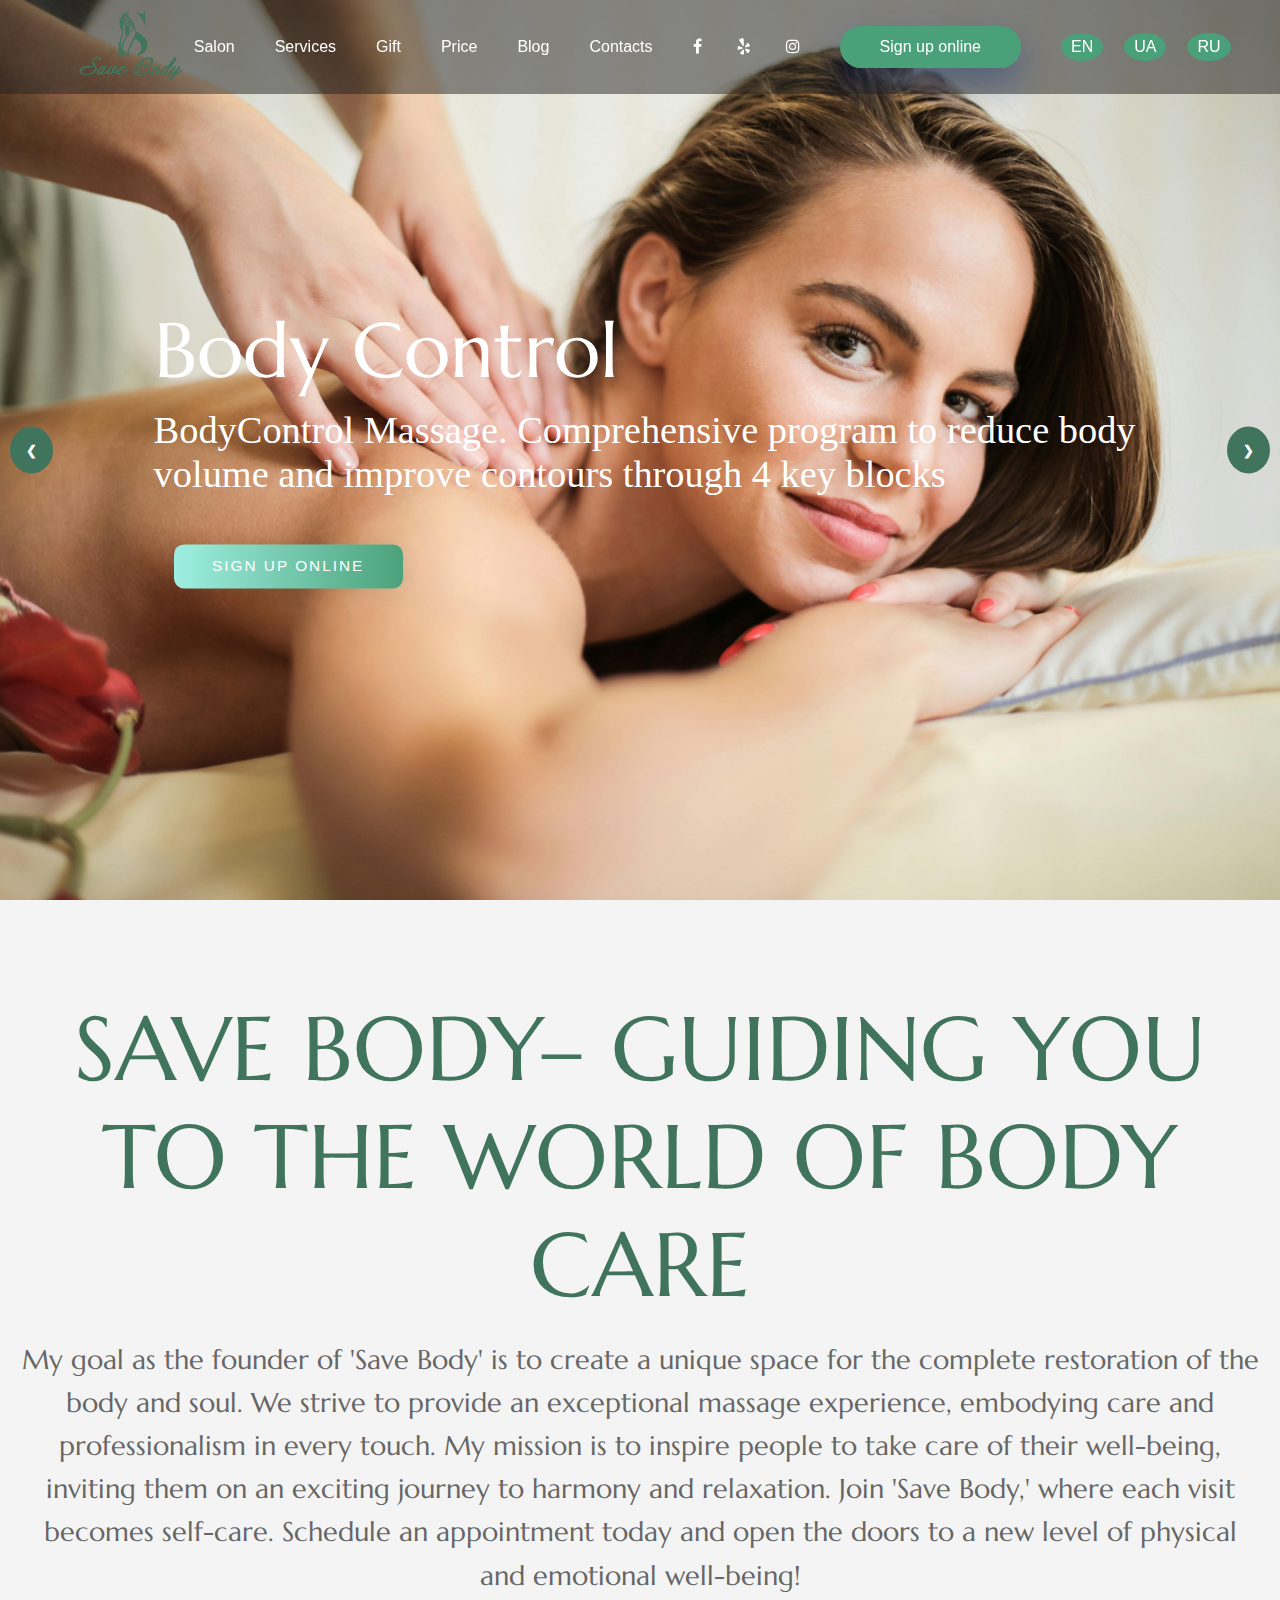
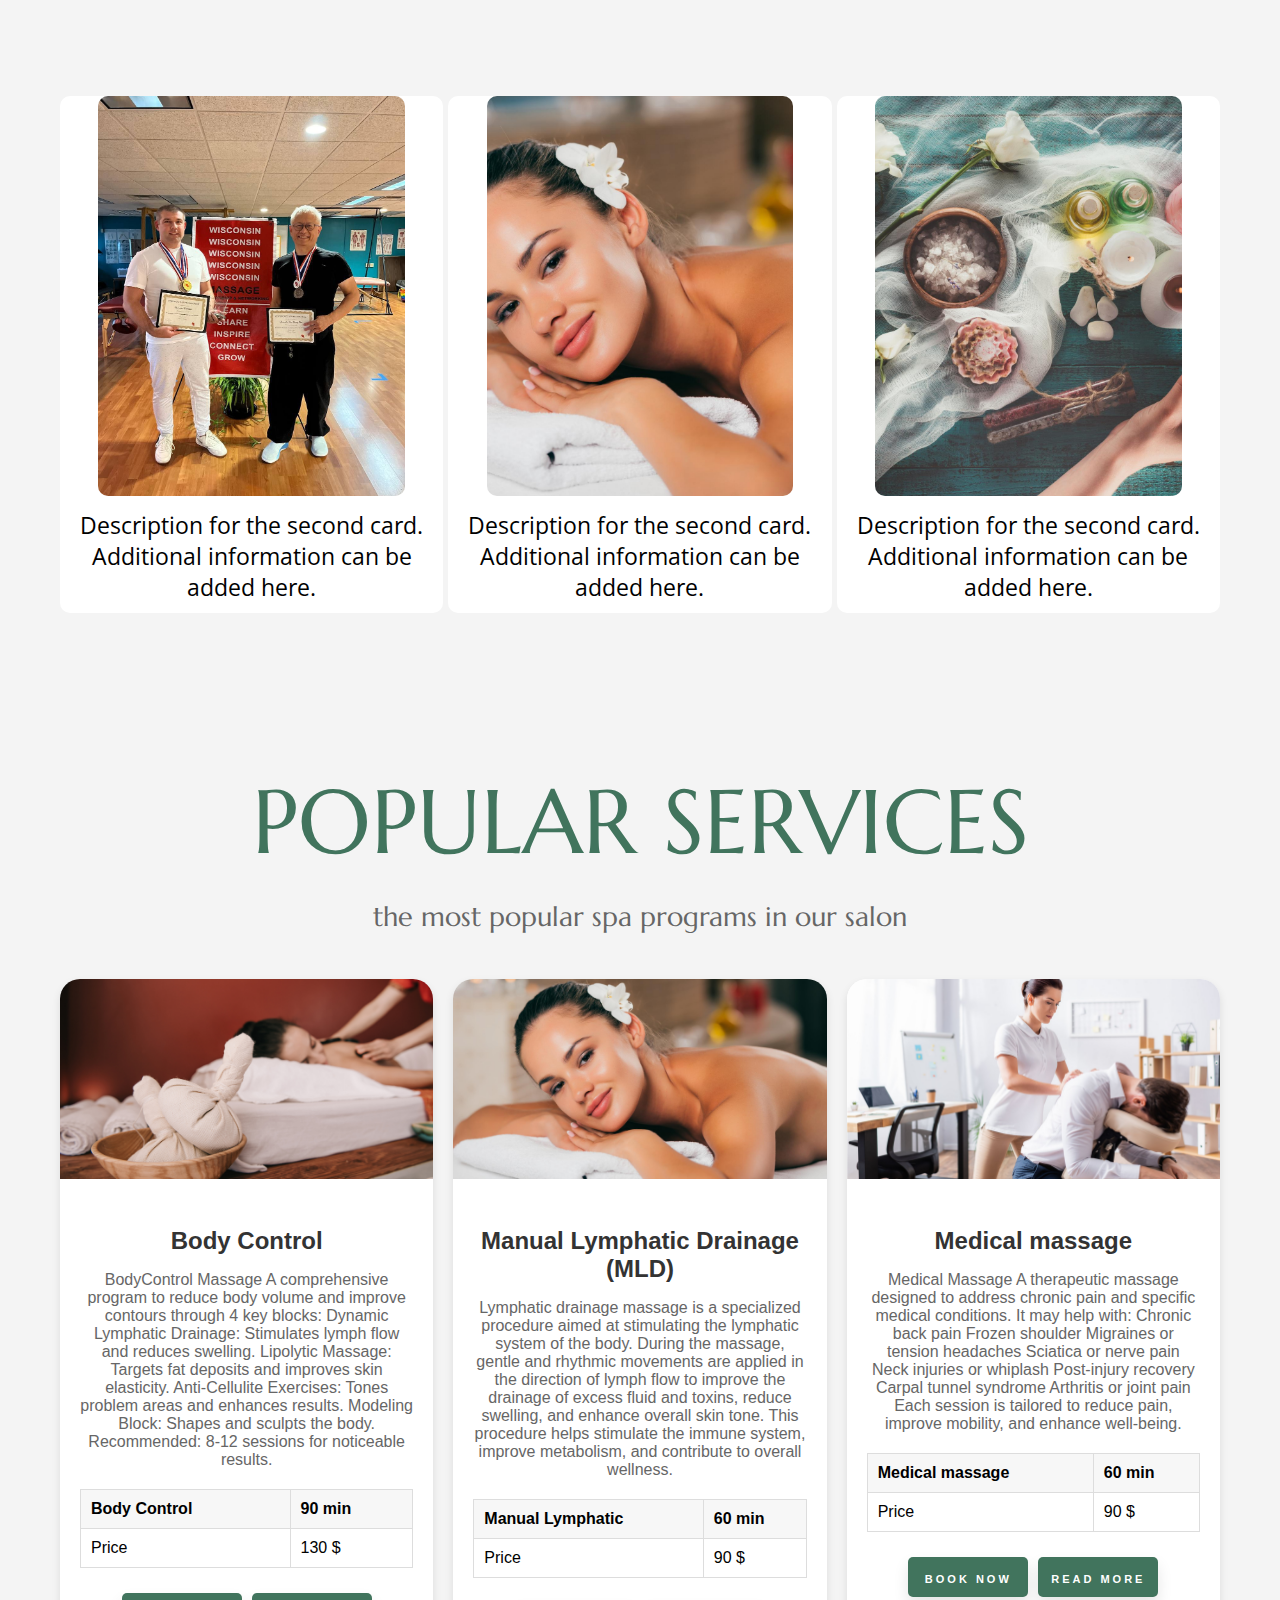
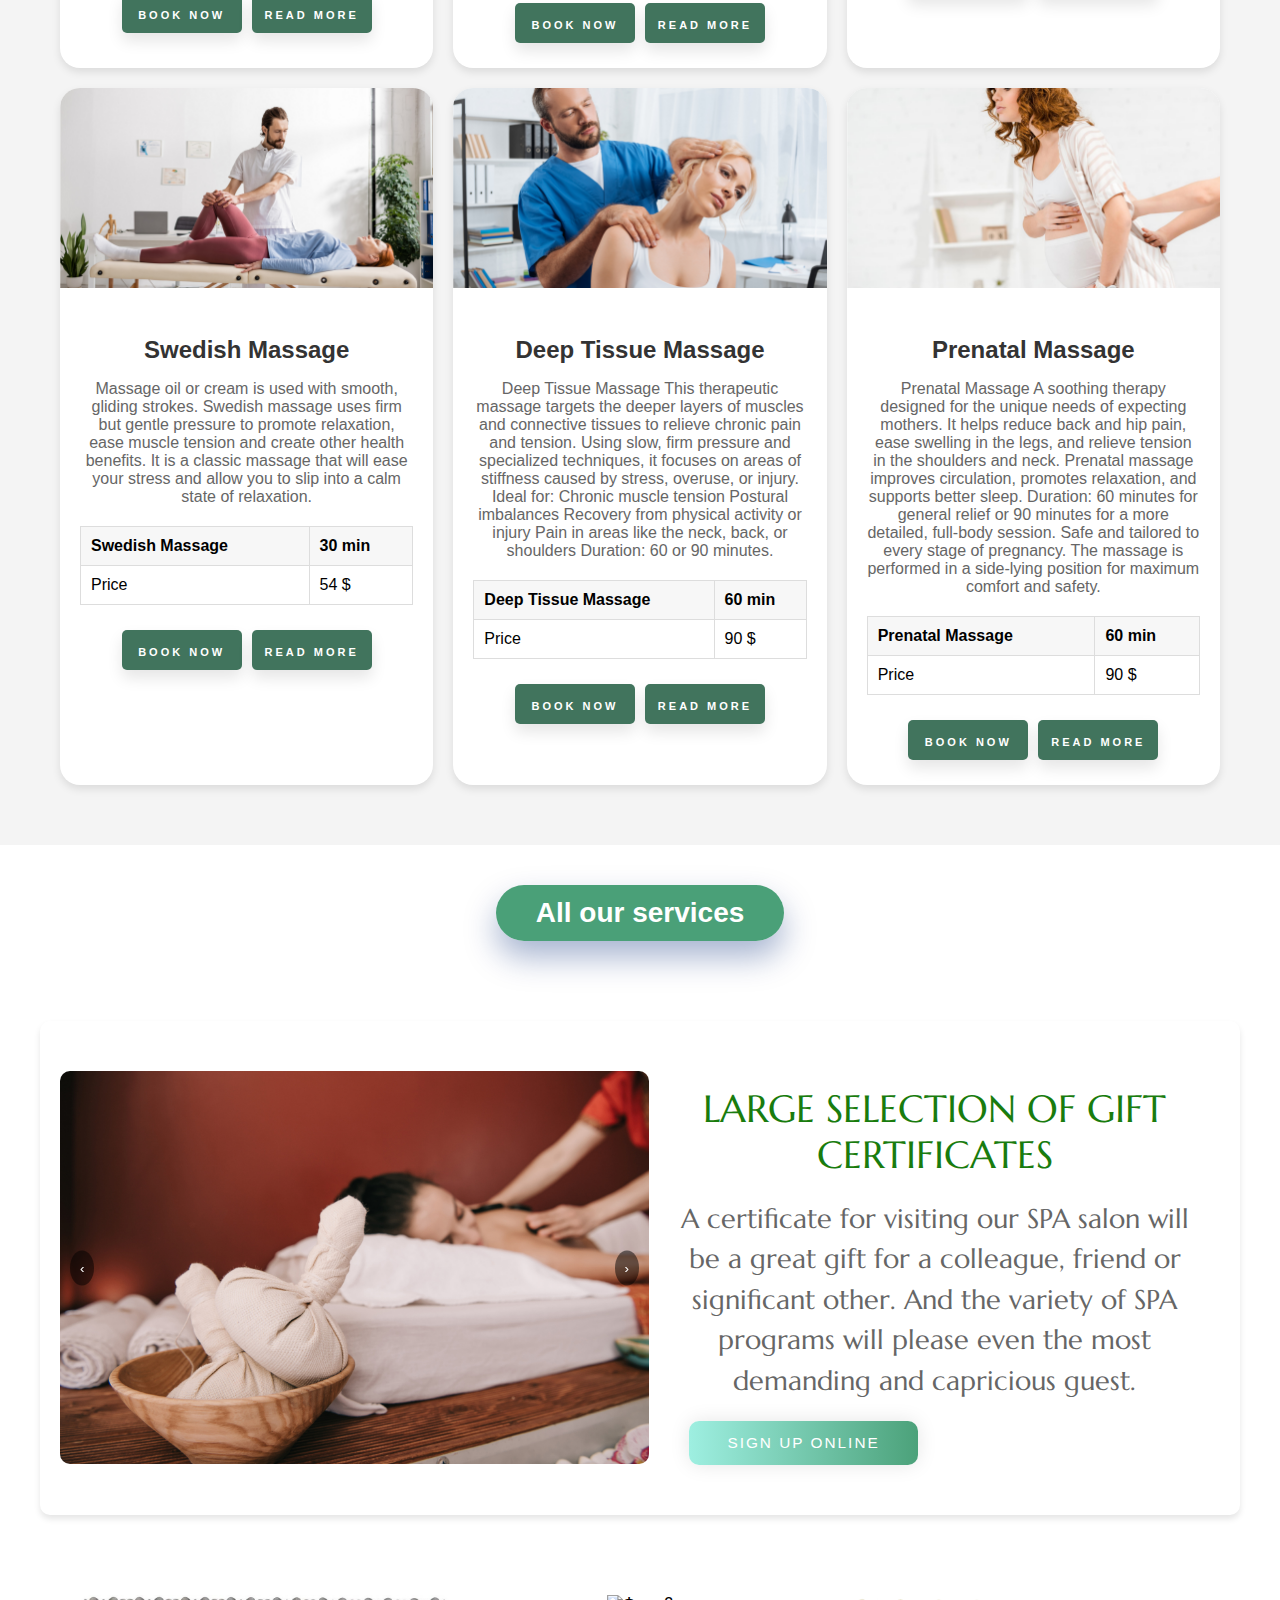
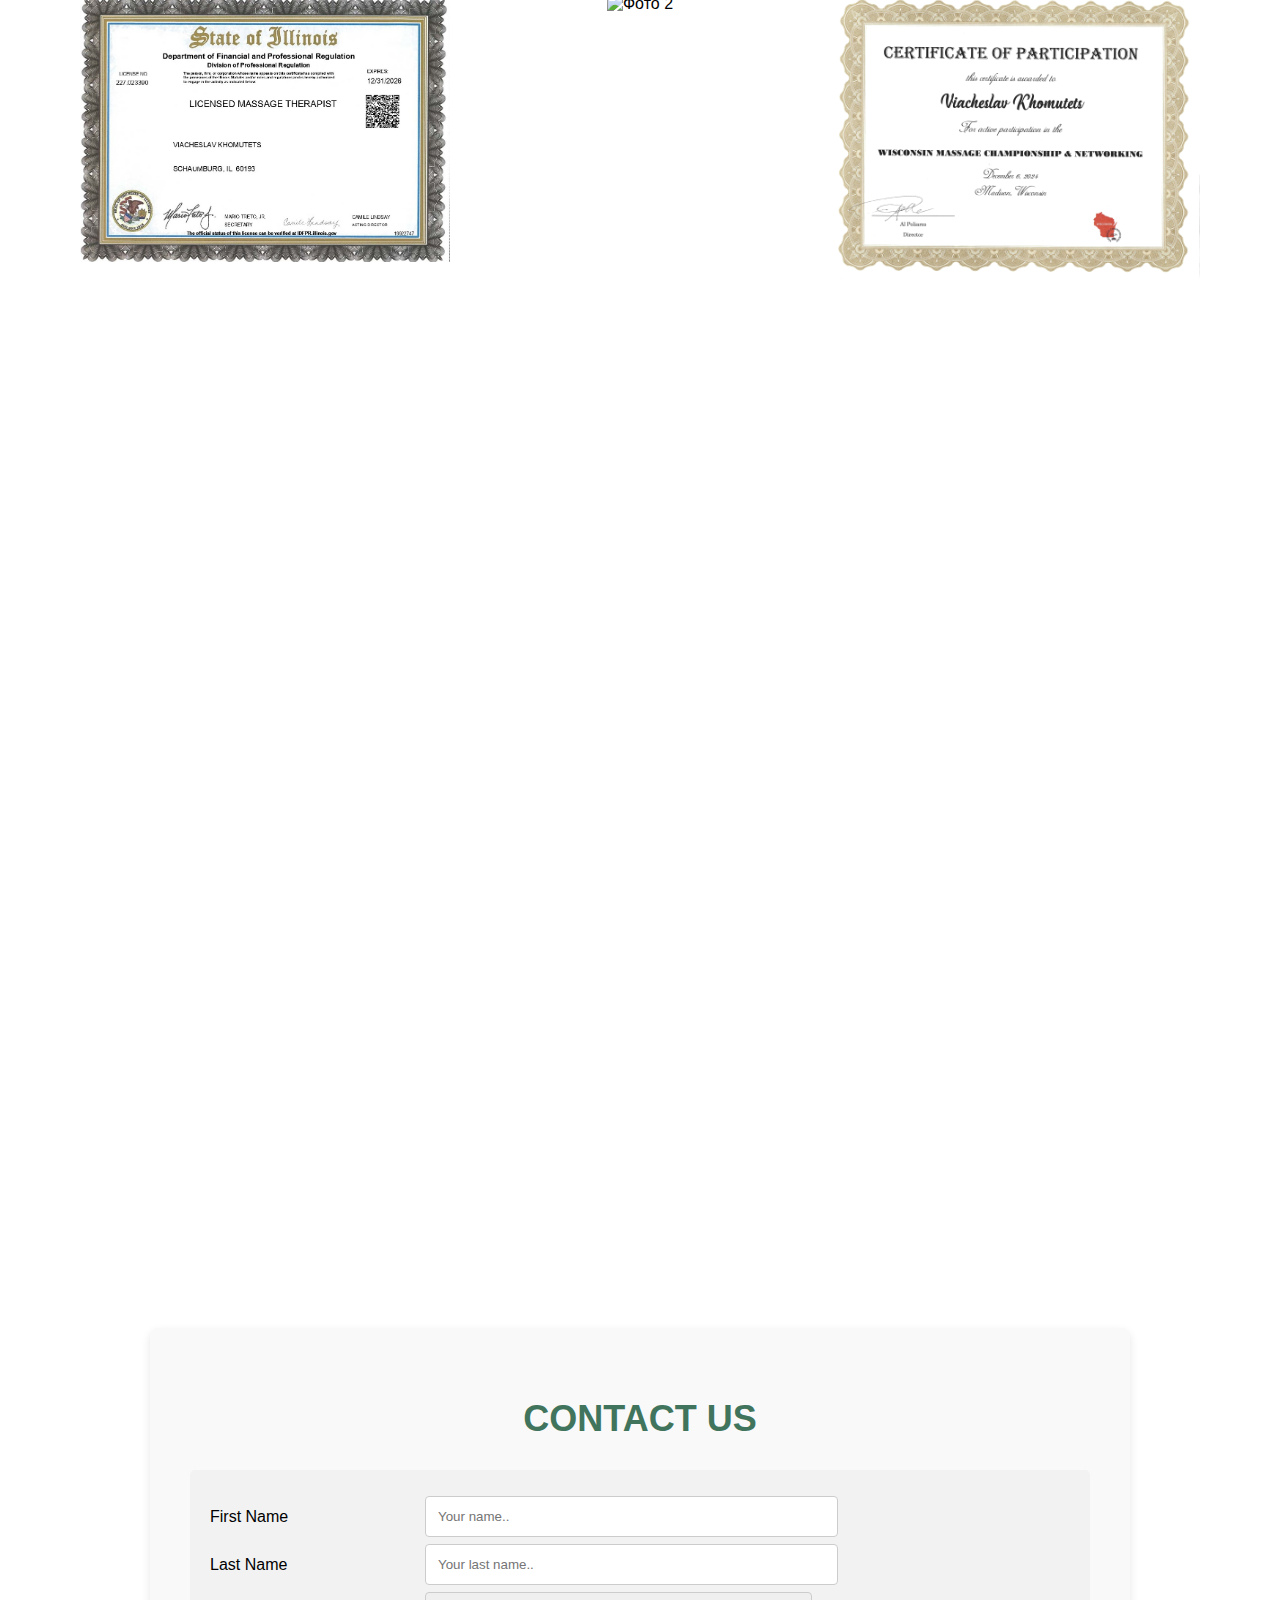
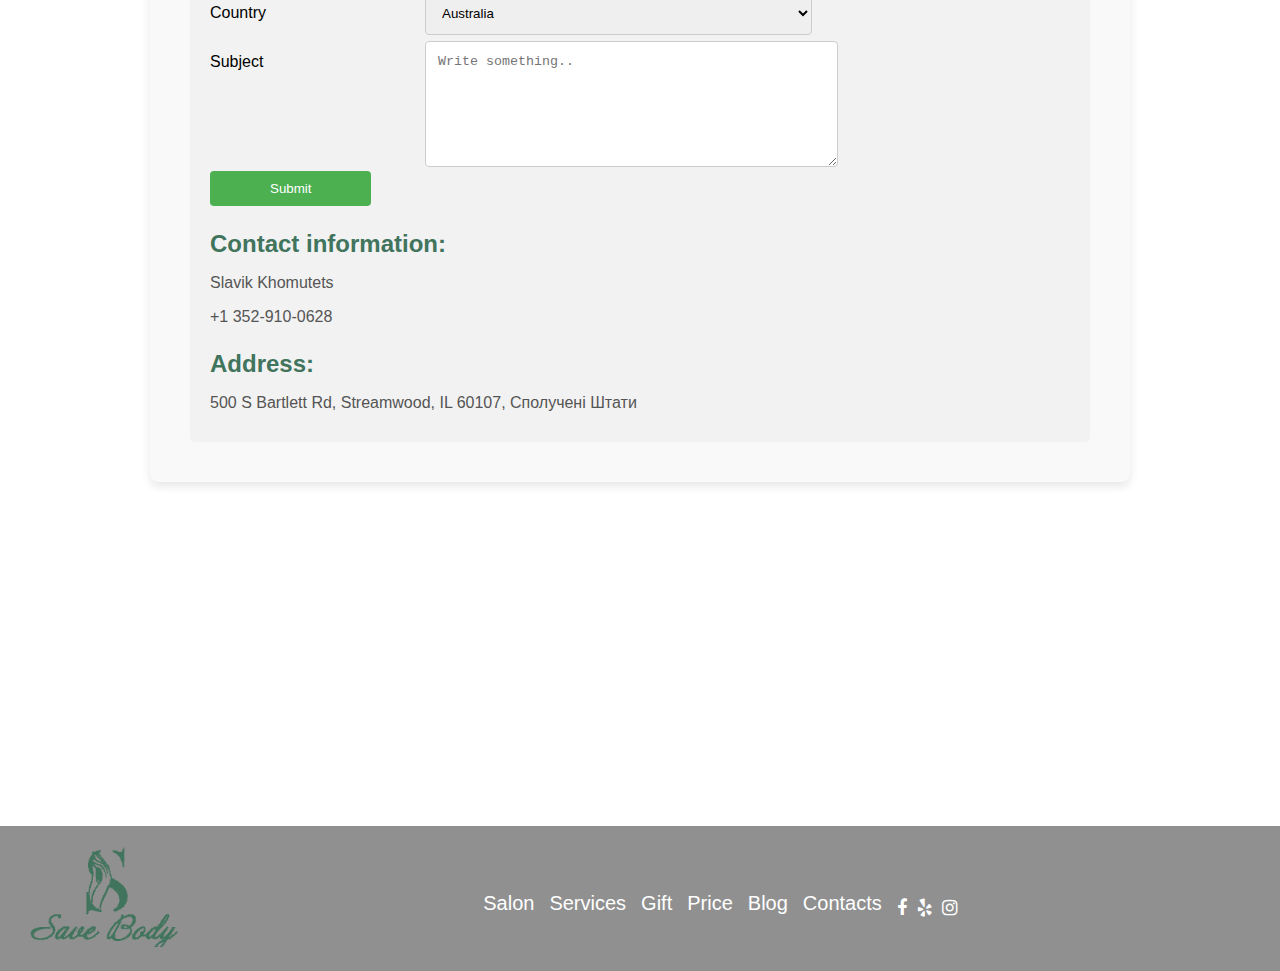
==== index.html @ 9d0b8589 "11" ====
<!DOCTYPE html>
<html lang="en">

<head>
  <meta charset="UTF-8">
  <meta name="viewport" content="width=device-width, initial-scale=1.0">
  <meta name="description" content="Save Body - Massage and Spa Services. Discover professional wellness treatments for your relaxation and health.">

  <link rel="shortcut icon" href="./images/logo_transparent.png" type="image/png">
  <link rel="preconnect" href="https://fonts.googleapis.com">
  <link rel="preconnect" href="https://fonts.gstatic.com" crossorigin>
  <link
    href="https://fonts.googleapis.com/css2?family=Alex+Brush&family=Abril+Fatface&family=Bebas+Neue&family=Dancing+Script:wght@400..700&family=Inter:ital,opsz,wght@0,14..32,100..900;1,14..32,100..900&family=Merriweather:ital,wght@0,300;0,400;0,700;0,900;1,300;1,400;1,700;1,900&family=Marcellus&family=Podkova:wght@400..800&family=Titillium+Web:ital,wght@0,200;0,300;0,400;0,600;0,700;0,900;1,200;1,300;1,400;1,600;1,700&family=Work+Sans:ital,wght@0,100..900;1,100..900&family=Zeyada&family=Open+Sans:ital,wght@0,300..800;1,300..800&display=swap"
    rel="stylesheet">
  <link rel="stylesheet" href="https://cdnjs.cloudflare.com/ajax/libs/font-awesome/4.7.0/css/font-awesome.min.css">
  <link rel="stylesheet" href="assets/style.css">
  <title>Save Body</title>
</head>

<body>
  <header class="header">
    <div class="logo"><img src="./images/logo_transparent_green.png" alt="Save body"></div>
    <button class="burger-menu" aria-label="Открыть меню">
      <span></span>
      <span></span>
      <span></span>
    </button>
    <nav class="navbar">
      <a href="./about/index.html" data-i18n="header.nav.salon">Salon</a>
      <a href="./servicer/index.html">Services</a>
      <a href="#certificates">Gift</a>
      <a href="#price">Price</a>
      <a href="#blog">Blog</a>
      <a href="#contact">Contacts</a>

      <div class="social-links">
        <a href="https://www.facebook.com/Vkhomutets" class="facebook"><i class="fa fa-facebook"></i></a>
        <a href="https://www.yelp.com/biz/massage-and-spa-save-body-streamwood-3?osq=Massage+%26+spa+save+body"
          class="yelp"> <i class="fa fa-yelp" aria-hidden="true"></i> </a>
        <a href="https://www.instagram.com/save_body_chicago/"><i class="fa fa-instagram"></i></a>
      </div>
      <a href="https://www.massagebook.com/business/24086155/select-product/services/?src=massagebook&ncf_source=friendly_url"
        class="btn-header">Sign up online</a>
      <div class="language-selector">
        <a href="./index.html" class="language-btn">EN</a>
        <a href="./lang/index-ua.html" class="language-btn">UA</a>
        <a href="./lang/index-ru.html" class="language-btn">RU</a>
      </div>

    </nav>
  </header>

  <!-- Slideshow container -->
  <div class="slideshow-container">

    <!-- Full-width images with number and caption text -->
    <div class="mySlides fade">

      <img src="./images/slide1.jpg" style="width:100%">
      <div class="text">
        <h2>Body Control</h2>
        <p>BodyControl Massage. Comprehensive program to reduce body volume and improve contours through 4 key blocks
        </p>
        <a href="https://www.massagebook.com/business/24086155/select-product/services/?src=massagebook&ncf_source=friendly_url"
          class="slider-button">Sign up online</a>
      </div>
    </div>

    <div class="mySlides fade">

      <img src="./images/slide2.jpeg" style="width:100%">
      <div class="text">
        <h2>Medical massage</h2>
        <p>A therapeutic massage designed to address chronic pain and specific medical conditions.</p>
        <a href="https://www.massagebook.com/business/24086155/select-product/services/?src=massagebook&ncf_source=friendly_url"
          class="slider-button">Sign up online</a>
      </div>
    </div>

    <div class="mySlides fade">

      <img src="./images/slide3.jpeg" style="width:100%">
      <div class="text">
        <h2>Manual Lymphatic Drainage (MLD)</h2>
        <p>Lymphatic drainage massage is a specialized procedure aimed at stimulating the lymphatic system of the body.
        </p>
        <a href="https://www.massagebook.com/business/24086155/select-product/services/?src=massagebook&ncf_source=friendly_url"
          class="slider-button">Sign up online</a>
      </div>
    </div>

    <!-- Next and previous buttons -->
    <a class="prev" onclick="plusSlides(-1)">&#10094;</a>
    <a class="next" onclick="plusSlides(1)">&#10095;</a>
  </div>

  <section class="about-us">
    <h2 class="about-title">Save Body– Guiding you to the world of body care</h2>

    <p class="about-description">My goal as the founder of 'Save Body' is to create a unique space for the complete
      restoration of the body and soul. We strive to provide an exceptional massage experience, embodying care and
      professionalism in every touch. My mission is to inspire people to take care of their well-being, inviting them on
      an exciting journey to harmony and relaxation. Join 'Save Body,' where each visit becomes self-care. Schedule an
      appointment today and open the doors to a new level of physical and emotional well-being!</p><br>


    <div class="cards-container">
      <!-- Карточка 1 -->
      <div class="card">
        <img src="./images/photo_2025-01-10_20-24-00.jpg" alt="Фото 1">
        <p>Description for the second card. Additional information can be added here.</p>
      </div>

      <!-- Карточка 2 -->
      <div class="card">
        <img src="./images/page-2.jpeg" alt="Фото 2">

        <p>Description for the second card. Additional information can be added here.</p>
      </div>

      <!-- Карточка 3 -->
      <div class="card">
        <img src="./images/page-3.jpeg" alt="Фото 3">


        <p>Description for the second card. Additional information can be added here.</p>

      </div>
    </div>
  </section>

  <section class="spa-program">
    <h2 class="spa-title">Popular Services</h2>
    <p class="spa-description">the most popular spa programs in our salon</p>

    <div class="program-cards-container">
      <!-- Карточка 1 -->
      <div class="program-card">
        <img src="./images/page-1.jpeg" alt="Спа программа 1">
        <div class="program-text">
          <h3>Body Control</h3>
          <p>BodyControl Massage A comprehensive program to reduce body volume and improve contours through 4 key
            blocks: Dynamic Lymphatic Drainage: Stimulates lymph flow and reduces swelling. Lipolytic Massage: Targets
            fat deposits and improves skin elasticity. Anti-Cellulite Exercises: Tones problem areas and enhances
            results. Modeling Block: Shapes and sculpts the body. Recommended: 8-12 sessions for noticeable results.</p>
          <table class="price-table">
            <thead>
              <tr>
                <th>Body Control</th>
                <th>90 min</th>
              </tr>
            </thead>
            <tbody>
              <tr>
                <td>Price</td>
                <td>130 $</td>
              </tr>

            </tbody>
          </table>
          <div class="buttons">
            <a href="https://www.massagebook.com/business/24086155/select-product/services/5867b1f7c4abb5d2bdcda5ff2dda3879?src=massagebook&ncf_source=friendly_url"
              class="btn book">Book now</a>
            <a href="#more" class="btn more">Read more</a>
          </div>
        </div>
      </div>

      <!-- Карточка 2 -->
      <div class="program-card">
        <img src="./images/page-2.jpeg" alt="Спа программа 2">
        <div class="program-text">
          <h3>Manual Lymphatic Drainage (MLD)</h3>
          <p>Lymphatic drainage massage is a specialized procedure aimed at stimulating the lymphatic system of the
            body. During the massage, gentle and rhythmic movements are applied in the direction of lymph flow to
            improve the drainage of excess fluid and toxins, reduce swelling, and enhance overall skin tone. This
            procedure helps stimulate the immune system, improve metabolism, and contribute to overall wellness.</p>
          <table class="price-table">
            <thead>
              <tr>
                <th>Manual Lymphatic</th>
                <th>60 min</th>
              </tr>
            </thead>
            <tbody>
              <tr>
                <td>Price</td>
                <td>90 $</td>
              </tr>

            </tbody>

          </table>
          <div class="buttons">
            <a href="https://www.massagebook.com/business/24086155/select-product/services/3ca137c37d70521f1e83e7eceff13e4d?src=massagebook&ncf_source=friendly_url"
              class="btn book">Book now</a>
            <a href="#more" class="btn more">Read more</a>
          </div>
        </div>
      </div>

      <!-- Карточка 3 -->
      <div class="program-card">
        <img src="./images/Сториборд 3000x2000  пикс (12).jpeg" alt="Спа программа 3">
        <div class="program-text">
          <h3>Medical massage</h3>
          <p>Medical Massage A therapeutic massage designed to address chronic pain and specific medical conditions. It
            may help with: Chronic back pain Frozen shoulder Migraines or tension headaches Sciatica or nerve pain Neck
            injuries or whiplash Post-injury recovery Carpal tunnel syndrome Arthritis or joint pain Each session is
            tailored to reduce pain, improve mobility, and enhance well-being.</p>
          <table class="price-table">
            <thead>
              <tr>
                <th>Medical massage</th>
                <th>60 min</th>
              </tr>
            </thead>
            <tbody>
              <tr>
                <td>Price</td>
                <td>90 $</td>
              </tr>

            </tbody>

          </table>
          <div class="buttons">
            <a href="https://www.massagebook.com/business/24086155/select-product/services/2082d9e48f863df22c450628be6b63af?src=massagebook&ncf_source=friendly_url"
              class="btn book">Book now</a>
            <a href="#more" class="btn more">Read more</a>
          </div>
        </div>
      </div>
      <!-- Карточка 4 -->
      <div class="program-card">
        <img src="./images/Сториборд 3000x2000  пикс (11).jpeg" alt="Спа программа 3">
        <div class="program-text">
          <h3>Swedish Massage</h3>
          <p>Massage oil or cream is used with smooth, gliding strokes. Swedish massage uses firm but gentle pressure to
            promote relaxation, ease muscle tension and create other health benefits. It is a classic massage that will
            ease your stress and allow you to slip into a calm state of relaxation.</p>
          <table class="price-table">
            <thead>
              <tr>
                <th>Swedish Massage</th>
                <th>30 min</th>
              </tr>
            </thead>
            <tbody>
              <tr>
                <td>Price</td>
                <td>54 $</td>
              </tr>

            </tbody>

          </table>
          <div class="buttons">
            <a href="https://www.massagebook.com/business/24086155/select-product/services/74446e34e6ae7b930a8f1f6936d26265?src=massagebook&ncf_source=friendly_url"
              class="btn book">Book now</a>
            <a href="#more" class="btn more">Read more</a>
          </div>
        </div>
      </div>
      <!-- Карточка 5 -->
      <div class="program-card">
        <img src="./images/Сториборд 3000x2000  пикс (10).jpeg" alt="Спа программа 3">
        <div class="program-text">
          <h3>Deep Tissue Massage</h3>
          <p>Deep Tissue Massage This therapeutic massage targets the deeper layers of muscles and connective tissues to
            relieve chronic pain and tension. Using slow, firm pressure and specialized techniques, it focuses on areas
            of stiffness caused by stress, overuse, or injury. Ideal for: Chronic muscle tension Postural imbalances
            Recovery from physical activity or injury Pain in areas like the neck, back, or shoulders Duration: 60 or 90
            minutes.</p>
          <table class="price-table">
            <thead>
              <tr>
                <th>Deep Tissue Massage</th>
                <th>60 min</th>
              </tr>
            </thead>
            <tbody>
              <tr>
                <td>Price</td>
                <td>90 $</td>
              </tr>

            </tbody>

          </table>
          <div class="buttons">
            <a href="https://www.massagebook.com/business/24086155/select-product/services/fe7c721276b97f2834d1c5ebcd77db35?src=massagebook&ncf_source=friendly_url"
              class="btn book">Book now</a>
            <a href="#more" class="btn more">Read more</a>
          </div>
        </div>
      </div>
      <!-- Карточка 6 -->
      <div class="program-card">
        <img src="./images/Prenatal.jpeg" alt="Спа программа 3">
        <div class="program-text">
          <h3>Prenatal Massage</h3>
          <p>Prenatal Massage A soothing therapy designed for the unique needs of expecting mothers. It helps reduce
            back and hip pain, ease swelling in the legs, and relieve tension in the shoulders and neck. Prenatal
            massage improves circulation, promotes relaxation, and supports better sleep. Duration: 60 minutes for
            general relief or 90 minutes for a more detailed, full-body session. Safe and tailored to every stage of
            pregnancy. The massage is performed in a side-lying position for maximum comfort and safety.</p>
          <table class="price-table">
            <thead>
              <tr>
                <th>Prenatal Massage</th>
                <th>60 min</th>
              </tr>
            </thead>
            <tbody>
              <tr>
                <td>Price</td>
                <td>90 $</td>
              </tr>

            </tbody>

          </table>
          <div class="buttons">
            <a href="https://www.massagebook.com/business/24086155/select-product/services/ad629c3efbcdd44873fefc83aa881c68?src=massagebook&ncf_source=friendly_url"
              class="btn book">Book now</a>
            <a href="#more" class="btn more">Read more</a>
          </div>
        </div>
      </div>



    </div>
  </section>

  <section class="services-description">
    <a href="#services" class="services-button">
      <h2>All our services</h2>

    </a>
  </section>


  <section class="section-certificates" id="certificates">
    <div class="container-certificates">
      <div class="slider-container">
        <div class="slider" id="slider">
          <img src="./images/page-1.jpeg" alt="Фото 1">
          <img src="./images/page-2.jpeg" alt="Фото 2">
          <img src="./images/page-3.jpeg" alt="Фото 3">
        </div>
        <button class="arrow arrow-left" id="prev">&#8249;</button>
        <button class="arrow arrow-right" id="next">&#8250;</button>
      </div>
      <div class="text-container">
        <h1 class="title-certificates">Large selection of gift certificates</h1>
        <p class="text-certificates">A certificate for visiting our SPA salon will be a great gift for a colleague,
          friend or significant other. And the variety of SPA programs will please even the most demanding and
          capricious guest.</p>
        <p class="text-certificates"></p>
        <p class="text-certificates"></p>

        <a href="https://www.massagebook.com/business/24086155/select-product/services/?src=massagebook&ncf_source=friendly_url"
          class="slider-button">Sign up online</a>
      </div>
    </div>
  </section>
  <section class="projcard">
    <div class="cards-container">
      <!-- Карточка 1 -->
      <div class="card-projcard">
        <img src="./images/_Full page photo_page-0001.jpg" style="width: 100%;" alt="Фото 1">

      </div>

      <!-- Карточка 2 -->
      <div class="card-projcard">
        <img src="./images/2025-01-08_125745 (2).jpg" style="width: 100%;" height="100%" alt="Фото 2">


      </div>

      <!-- Карточка 3 -->
      <div class="card-projcard">
        <img src="./images/2025-01-08_131130.jpg" style="width: 100%;" alt="Фото 3">




      </div>
    </div>
  </section>






  <section class="comments">
    <script src="https://static.elfsight.com/platform/platform.js" async></script>
    <div class="elfsight-app-6854e77a-b109-436b-b3f6-687b63d29b07" data-elfsight-app-lazy></div>


    <iframe src="https://www.massagebook.com/therapists/Save_body_chicago/widget/reviews" frameborder="0" width="100%"
      height="1000"></iframe>


  </section>




  <section id="contact">
    <h2>CONTACT US</h2>

    <!-- Контейнер для адреса и формы -->
    <div class="container">
      <form id="myForm">
        <div class="row">
          <div class="col-25">
            <label for="fname">First Name</label>
          </div>
          <div class="col-75">
            <input type="text" id="fname" name="firstname" placeholder="Your name..">
          </div>
        </div>
        <div class="row">
          <div class="col-25">
            <label for="lname">Last Name</label>
          </div>
          <div class="col-75">
            <input type="text" id="lname" name="lastname" placeholder="Your last name..">
          </div>
        </div>
        <div class="row">
          <div class="col-25">
            <label for="country">Country</label>
          </div>
          <div class="col-75">
            <select id="country" name="country">
              <option value="australia">Australia</option>
              <option value="canada">Canada</option>
              <option value="usa">USA</option>
            </select>
          </div>
        </div>
        <div class="row">
          <div class="col-25">
            <label for="subject">Subject</label>
          </div>
          <div class="col-75">
            <textarea id="subject" name="subject" placeholder="Write something.." style="height:100px"></textarea>
          </div>
        </div>
        <div class="row">
          <input type="submit" value="Submit">
        </div>
      </form>
      <div>
        <h3>Contact information:</h3>
        <p>Slavik Khomutets</p>
        <p> +1 352-910-0628</p>
      </div>
      <div class="address">
        <h3>Address:</h3>
        <p>500 S Bartlett Rd, Streamwood, IL 60107, Сполучені Штати</p>
      </div>
    </div>

   

    <!-- Контактная информация -->
   
      <!-- Встроенная карта Google -->
      
  </section>
  <div class="map-container">
    <iframe
      src="https://www.google.com/maps/embed?pb=!1m18!1m12!1m3!1d3048.4884609280156!2d-88.1836931!3d42.0230758!2m3!1f0!2f0!3f0!3m2!1i1024!2i768!4f13.1!3m3!1m2!1s0x8332fb3fd7c3f129%3A0x18cd8966a632e065!2sMassage%20%26%20Spa%20Save%20Body!5e0!3m2!1sen!2sus!4v1696608290123!5m2!1sen!2sus"
      width="100%" height="300" style="border:0;" allowfullscreen="" loading="lazy">
    </iframe>


  </div>

  <footer id="footer">
    <div class="logo"><img src="./images/logo_transparent_green.png" alt="AURA Spa Salon Logo"></div>

    <nav class="footer-navbar">
      <a href="./about/index.html">Salon</a>
      <a href="./servicer/index.html">Services</a>
      <a href="#certificates">Gift</a>
      <a href="#price">Price</a>
      <a href="#blog">Blog</a>
      <a href="#contact">Contacts</a>

      <div class="footer-social-link">
        <a href="https://www.facebook.com/Vkhomutets" class="facebook"><i class="fa fa-facebook"></i></a>
        <a href="https://www.yelp.com/biz/massage-and-spa-save-body-streamwood-3?osq=Massage+%26+spa+save+body"
          class="yelp"> <i class="fa fa-yelp" aria-hidden="true"></i> </a>
        <a href="https://www.instagram.com/save_body_chicago/"><i class="fa fa-instagram"></i></a>
      </div>
    </nav>


    <div id="google_translate_element"></div>





  </footer>












  <!-- The dots/circles -->

  <script src="./script.js"></script>
  <script type="text/javascript"
    src="https://translate.google.com/translate_a/element.js?cb=googleTranslateElementInit"></script>

</body>

</html>
---- assets/style.css ----
html, body {
  margin: 0;
  padding: 0;
  width: 100%;
  overflow-x: hidden;
  font-family: Arial, sans-serif;
}




.header {
    position: absolute; /* Хедер размещается поверх других элементов */
     width: 100%;
    display: flex;
    justify-content: center;
    align-items: center;
       padding: 10px 20px;
    background-color: rgba(34, 34, 34, 0.5); /* Полупрозрачный черный фон */
    color: white;
    z-index: 10; /* Поверх всех элементов */
    position: fixed;
}

.logo img {
    height: 70px;
    margin-left: 10px;
}

.navbar {
    display: flex;
    align-items: center;
    gap: 20px;
  
}

.navbar a {
    color: white;
    text-decoration: none;
    margin: 0 10px;
}

.social-links {
    display: flex;
    gap: 15px;
}

.social-links a {
    color: white;
    text-decoration: none;
    font-size: 20px;
}
.social-links a {
  color: white; /* Белый цвет */
  font-size: 20px; /* Размер иконок */
  transition: color 0.3s ease; /* Плавный переход цвета */
  text-decoration: none; /* Убираем подчеркивание */
}


.navbar a:hover,
.social-links a:hover{
  color: #4aa078;
}

.language-selector {
  display: flex;
  gap: 1px;
}

.language-btn {
  padding: 5px 10px;
  border: none;
  border-radius: 50%; /* Для округлости кнопки */
  background-color: #4aa078;
  font-size: 16px;
  cursor: pointer;
  transition: background-color 0.3s ease;
}

.language-btn:hover {
  background-color: #d0d0d0; /* Цвет при наведении */
}



.btn-header{
  text-decoration: none;
  display: inline-block;
  padding: 12px 40px;
  margin: 10px 20px;
  border-radius: 30px;
  background-image: linear-gradient(to right, #4aa078 0%, #4aa078 62%, #4aa078 100%);
  background-position: 100% 0;
  background-size: 100% 100%;
  font-family: 'Montserrat', sans-serif;
  font-size: 24px;
  font-weight: 300;
  color: white;
  box-shadow: 0 16px 32px 0 rgba(0, 40, 120, .35);
  transition: .5s;
}

.btn-header:hover {
  box-shadow: 0 0 0 0 rgba(0, 40, 120, 0);
  background-position: 0 1;
}




/* Стили для бургер-меню */
.burger-menu {
  display: none;
  flex-direction: column;
  justify-content: space-between;
  gap: 5px;
  background: none;
  border: none;
  cursor: pointer;
  position: absolute; /* Для точного позиционирования */
    right: 50px; /* Расположить справа */
    top: 50%; /* Выравнивание по вертикали */
    transform: translateY(-50%); /* Центрирование по вертикали */
    z-index: 20; /* Поверх других элементов */
}

.burger-menu span {
  width: 25px;
  height: 3px;
  background-color: #333;
  border-radius: 2px;
  transition: all 0.3s;
}






.burger-menu.open span:nth-child(1) {
  transform: rotate(45deg) translate(5px, 5px);
}
.burger-menu.open span:nth-child(2) {
  opacity: 0;
}
.burger-menu.open span:nth-child(3) {
  transform: rotate(-45deg) translate(5px, -5px);
}
@media (orientation: landscape) {
  .header {
    padding: 10px 15px;
  }

  .navbar a {
    font-size: 16px;
  }

  .btn-header {
    font-size: 18px;
  }
}

@media (orientation: portrait) {
  .header {
    flex-direction: column;
  }

  .navbar {
    flex-direction: column;
    text-align: center;
  }

  .btn-header {
    width: 80%;
    text-align: center;
  }
}
@media (max-width: 1200px) {
  .header {
    padding: 8px 16px;
  }

  .navbar {
    gap: 15px;
  }

  .btn-header {
    font-size: 20px;
    padding: 10px 30px;
  }
}











/* Адаптивность */
@media (max-width: 960px) {
 

  .navbar {
      display: none;
      flex-direction: column;
      gap: 10px;
      position: absolute;
      top: 100%;
      right: 0;
      background-color: rgba(34, 34, 34, 0.5);
      width: 100%;
      box-shadow: 0 4px 6px rgba(0, 0, 0, 0.1);
      padding: 20px;
      margin-right: 20px;
  }

  .navbar.active {
      display: flex;
  }

  .burger-menu {
      display: flex;
  }


 


}

@media (max-width: 960px) {
  .header {
      flex-wrap: wrap;
  }

  .navbar {
      flex-wrap: wrap;
      justify-content: center;
  }

  .navbar a {
      margin: 5px;
  }
}
@media (max-width: 960px) and (min-width: 768px) {
  .header {
    flex-wrap: wrap;
    padding: 8px 16px;
  }

  .navbar {
    display: none;
    gap: 10px;
  }

  .burger-menu {
    display: flex;
  }

  .btn-header {
    font-size: 18px;
    padding: 10px 25px;
  }
}







@media (max-width: 768px) and (min-width: 480px) {
  .header {
    flex-direction: column;
    align-items: center;
  }

  .navbar {
    display: none;
    flex-direction: column;
    gap: 10px;
  }

  .burger-menu {
    display: flex;
  }

  .btn-header {
    font-size: 16px;
    padding: 8px 20px;
  }

  .social-links {
    gap: 10px;
    font-size: 18px;
  }
}







@media (max-width: 480px) {
  .header {
    flex-direction: column;
    padding: 5px 10px;
  }

  .logo img {
    height: 40px;
  }

  .navbar {
    width: 100%;
    padding: 10px;
  }

  .navbar a {
    font-size: 14px;
    padding: 5px 0;
  }

  .btn-header {
    font-size: 14px;
    padding: 6px 16px;
  }

  .language-selector button {
    font-size: 14px;
  }

  .social-links {
    font-size: 16px;
    gap: 8px;
  }
}












/* Общие стили для слайдера */
.slideshow-container {
  width: 100%;
  position: relative;
  margin: auto;
  height: 100vh;
  overflow: hidden;
}

.mySlides {
  position: absolute;
  width: 100%;
  height: 100vh;
}

.mySlides img {
  width: 100%;
  height: 100%;
  object-fit: cover;
}

.text {
  position: absolute;
  left: 10%;
  top: 50%;
  transform: translateY(-50%);
  color: white;
  padding: 2vw;
  max-width: 80%;
  text-align: left;
  border-radius: 10px;
}

.text h2 {
  margin: 0;
  font-size: 8vw;
  font-weight: 400;
  font-family: "Marcellus", serif;
}

.text p {
  font-size: 4vw;
  margin-top: 10px;
  font-family: "Playfair Display SC", serif;
  font-weight: 400;
}

.slider-button {
  text-decoration: none;
  display: inline-block;
  color: white;
  padding: 20px 30px;
  margin: 10px 20px;
  border-radius: 10px;
  font-family: 'Montserrat', sans-serif;
  text-transform: uppercase;
  letter-spacing: 2px;
  background-image: linear-gradient(to right, #9EEFE1 0%, #4aa078 51%, #41745d 100%);
  background-size: 200% auto;
  box-shadow: 0 0 20px rgba(0, 0, 0, .1);
  transition: .5s;
}

.slider-button:hover {
  background-position: right center;
}

.prev, .next {
  position: absolute;
  top: 50%;
  padding: 16px;
  color: white;
  font-weight: bold;
  font-size: 1.0vw;
  background-color: #41745d;
  border: none;
  cursor: pointer;
  border-radius: 50%;
  z-index: 1;
  transform: translateY(-50%);
  transition: background-color 0.3s ease;
}

.prev:hover, .next:hover {
  background-color: rgba(0, 0, 0, 0.8);
  color: white;
}

.prev {
  left: 10px;
}

.next {
  right: 10px;
}

.fade {
  animation-name: fade;
  animation-duration: 1.5s;
}

@keyframes fade {
  from {
    opacity: 0.4;
  }
  to {
    opacity: 1;
  }
}

/* Адаптивные стили для разных экранов */
@media (min-width: 1200px) {
  .text h2 {
    font-size: 6vw;
  }
  .text p {
    font-size: 3vw;
  }
  .slider-button {
    font-size: 1.2vw;
    padding: 1vw 3vw;
  }
}

@media (max-width: 1199px) and (min-width: 993px) {
  .text h2 {
    font-size: 5vw;
  }
  .text p {
    font-size: 2.5vw;
  }
  .slider-button {
    font-size: 1.5vw;
    padding: 1.2vw 4vw;
  }
}

@media (max-width: 992px) and (min-width: 769px) {
  .text h2 {
    font-size: 4.5vw;
  }
  .text p {
    font-size: 2.2vw;
  }
  .slider-button {
    font-size: 2vw;
    padding: 1.5vw 5vw;
  }
}

/* Для портретной ориентации */
@media (max-width: 768px) and (orientation: portrait) {
  .text {
    top: 50%;
    bottom: 1%;
  }
  .text h2 {
    font-size: 8vw;
  }
  .text p {
    font-size: 4vw;
  }
  .slider-button {
    font-size: 3vw;
    padding: 2vw 6vw;
    bottom: 1%;

  }
  .mySlides img {
    object-fit: cover;
    height: auto;
    width: auto;
  }
  .prev, .next{
    display: none;
  }

}

/* Для альбомной ориентации */
@media (max-width: 768px) and (orientation: landscape) {
  .text {
    top: 50%;
  }
  .text h2 {
    font-size: 6vw;
  }
  .text p {
    font-size: 3vw;
  }
  .slider-button {
    font-size: 2.5vw;
    padding: 2vw 4vw;
  }
  .mySlides img {
    object-fit: cover;
    width: 100%;
    height: 100vh;
  }

  

  
}

/* Для экранов до 576px */
@media (max-width: 576px) {
  .text {
    left: 5%;
   
    max-width: 90%;
    padding: 1.5vw;
  }
  .text h2 {
    font-size: 8vw;
  }
  .text p {
    font-size: 4vw;
  }
  .slider-button {
    font-size: 3vw;
    padding: 3vw 7vw;
  }
  .mySlides img {
    object-fit: contain;
    width: 100%;
    height: auto;
  }

  .prev, .next{
    display: none;
  }


  .slideshow-container {
    height: 100vh; /* Убедитесь, что высота используется корректно */
    margin-top: 0;
  }

  .about-us {
    margin-top: 0;
  }

  
}

/* Для экранов до 320px */
@media (max-width: 320px) {
  .text h2 {
    font-size: 10vw;
  }
  .text p {
    font-size: 5vw;
  }
  .slider-button {
    font-size: 3.5vw;
    padding: 2.5vw 5vw;
  }
  .mySlides img {
    object-fit: cover;
    width: 100%;
    height: auto;
  }
}










/* Общие стили для блока "О нас" */
/* Основные стили для секции "О нас" */
.about-us, .spa-program {
  text-align: center;
  padding: 20px 20px;
  background-color: #f4f4f4;
}

.about-title, .spa-title, .title-certificates{
  font-size: 10vh;
  margin-bottom: 20px;
  color:#41745d;
  font-family: "Marcellus", serif;
  text-align: center;
  line-height: 1.2;
  text-transform: uppercase;
  font-weight: 400;
}

.about-description, .spa-description, .text-certificates{
  font-size: 3vh;
  margin: 0 auto 40px;
  line-height: 1.6;
  color: #666;
  font-family: "Marcellus", serif;
  text-align: center;
}

/* Стили для контейнера с карточками */
.cards-container {
  display: flex;
  justify-content: center;
  flex-wrap: wrap;
 gap: 5px;
  margin: 40px;
}

/* Карточки */
.card {
  flex: 1 1 calc(10.333% - 10px); /* По умолчанию карточки занимают 1/3 ширины */
  background-color: #fff;
  border-radius: 10px;
 
  overflow: hidden;
  
  text-align: center;
}

.card img {
  width: 80%;
  height: 400px;
  object-fit: cover;
  border-radius: 10px;
}



.card p {
  font-size: 2.5vh;
  margin: 10px;
  font-optical-sizing: auto;
 
  font-style: normal;

  font-family: "Open Sans", serif;
}

/* Адаптивные стили */



@media (max-width:992px) and (orientation: portrait) {
  .about-us {
    margin-top: -310px;
  
  }
}

/* Для экранов до 992px */
@media (max-width: 992px) {
  .slideshow-container, .mySlides {
    height: 80vh;
    
  }

  .text h2 {
    font-size: 6vw;
  }

  .text p {
    font-size: 3vw;
  }

  .slider-button {
    font-size: 1.5vw;
  }

  



  .about-title, .spa-title {
    font-size: 6vh;
  }

  .about-description, .spa-description {
    font-size: 2.5vh;
  }

  .cards-container {
    gap: 30px;
  }

  .card {
    flex: 1 1 calc(40% - 30px); /* Карточки занимают 50% ширины */
  }

  .card img {
    height: 400px; /* Уменьшаем высоту изображения */
  }

  .card p {
    font-size: 2vh;
  }
}

/* Для экранов до 576px */
@media (max-width: 576px) {
  .slideshow-container, .mySlides {
    height: 60vh;
  }

  .text h2 {
    font-size: 5vw;
  }

  .text p {
    font-size: 2.5vw;
  }

  .slider-button {
    font-size: 2vw;
  }

  .about-us {
    margin-top: -100px;
  
  }


  .about-title, .spa-title {
    font-size: 5vh;

  }

  .about-description, .spa-description {
    font-size: 2vh;
  }

  .cards-container {
    gap: 20px;
  }

  .card {
    flex: 1 1 50%; /* Карточки занимают 100% ширины */
  }

  .card img {
    height: 200px; /* Уменьшаем высоту изображения */
  }

  .card p {
    font-size: 1.8vh;
  }
}

/* Для экранов до 320px */
@media (max-width: 320px) {
  .slideshow-container, .mySlides {
    height: 50vh;
  }

  .text h2 {
    font-size: 4vw;
  }

  .text p {
    font-size: 2vw;
  }

  .slider-button {
    font-size: 1.8vw;
  }


  .about-title, .spa-title {
    font-size: 4.5vh;
  }

  .about-description, .spa-description {
    font-size: 1.8vh;
  }

  .card img {
    height: 300px; /* Уменьшаем высоту изображения для самых маленьких экранов */
  }

  .card p {
    font-size: 1.5vh;
  }
}
 
  
 

  
 
  
  /* Контейнер для карточек */
.program-cards-container {
  display: flex;
  justify-content: center;
  flex-wrap: wrap;
  gap: 20px;
  margin: 40px;
}

/* Стили для каждой карточки */
.program-card {
  flex: 1 1 calc(33.333% - 20px);
  background-color: white;
  border-radius: 20px;
  box-shadow: 0 4px 8px rgba(0, 0, 0, 0.1);
  overflow: hidden;
  text-align: center;
  -webkit-border-radius: 20px;
  -moz-border-radius: 20px;
  -ms-border-radius: 20px;
  -o-border-radius: 20px;
}

/* Стили для изображения в карточке */
.program-card img {
  width: 100%;
  height: 200px;
  object-fit: cover;
}

/* Стили для текста внутри карточки */
.program-text {
  padding: 20px;
}

.program-text h3 {
  font-size: 24px;
  color: #333;
  margin-bottom: 10px;
}

.program-text p {
  font-size: 16px;
  color: #666;
  margin-bottom: 20px;
}

/* Таблица цен */
.price-table {
  width: 100%;
  border-collapse: collapse;
  margin-bottom: 20px;
}

.price-table th, .price-table td {
  padding: 10px;
  border: 1px solid #ddd;
  text-align: left;
}

.price-table th {
  background-color: #f7f7f7;
}

/* Общие стили для контейнера ссылок */
.buttons {
  display: flex;
  justify-content: center;
  
}

/* Общие стили для ссылок */
.btn {
  text-decoration: none;
  display: inline-block;
  width: 140px;
  height: 50px;
  line-height: 45px;
  border-radius: 5px;
  margin: 5px 5px;
  font-family: 'Montserrat', sans-serif;
  font-size: 11px;
  text-transform: uppercase;
  text-align: center;
  letter-spacing: 3px;
  font-weight: 600;
  color:white;
  background: #41745d;
  box-shadow: 0 8px 15px rgba(0, 0, 0, .1);
  transition: .3s;
  
}

/* MEDIA QUERIES */

/* Для экранов от 1200px и выше */
@media (min-width: 1200px) {
  .program-card {
    width: 33%;
  }
  .buttons .btn {
    width: 140px;
    height: 45px;
    font-size: 12px;
  }




}

/* Для экранов от 992px до 1199px */
@media (max-width: 1199px) and (min-width: 992px) {
  .program-card {
    width: 30%;
  }

  .buttons .btn {
    width: 120px;
    height: 40px;
    font-size: 11px;
  }



}

/* Для экранов от 768px до 991px */
@media (max-width: 991px) and (min-width: 768px) {
  .program-card {
    width: 45%;
  }
  .buttons .btn {
    width: 120px;
    height: 40px;
    font-size: 10px;
  }




}

/* Для экранов от 480px до 767px */
@media (max-width: 767px) and (min-width: 480px) {
  .program-card {
    width: 90%;
  }
  .program-text h3 {
    font-size: 20px;
  }
  .program-text p {
    font-size: 14px;
  }
  .buttons .btn {
    width: 100%;
    height: 45px;
    font-size: 12px;
    text-align: center;
  }

  .buttons {
    flex-direction: column;
    gap: 10px;
  }




}

/* Для экранов менее 480px */
@media (max-width: 479px) {
  .program-card {
    width: 100%;
  }
  .program-text h3 {
    font-size: 18px;
  }
  .program-text p {
    font-size: 12px;
  }

  .buttons .btn {
    width: 100%;
    height: 50px;
    font-size: 14px;
    text-align: center;
  }

  .buttons {
   
    gap: 5px;
  }


}

/* Для вертикальной ориентации экрана */
@media (orientation: portrait) {
  /* Увеличиваем размеры текста для улучшения восприятия на мобильных устройствах */
  .program-text h3 {
    font-size: 22px;
  }
  .program-text p {
    font-size: 16px;
  }

  .program-card {
    width: 100%; /* Уменьшаем ширину карточек для вертикальных экранов */
  }

  .program-cards-container {
    flex-direction: column;
    align-items: center;
  }
  .buttons .btn {
    width: 110px;
    height: 38px;
    font-size: 10px;
  }



}

/* Для горизонтальной ориентации экрана */
@media (orientation: landscape) {
  /* Настройка для горизонтальных экранов */
  .program-card {
    width: 45%; /* Ширина карточек немного увеличивается на горизонтальных экранах */
  }

  .program-cards-container {
    flex-direction: row;
    justify-content: space-between;
  }
  .buttons .btn {
    width: 120px;
    height: 40px;
    font-size: 11px;
  }



}


  /* Стили для блока с кнопкой */
.services-description {
    width: 100%;
   padding: 30px;
    
    color: white;
    text-align: center;
    box-sizing: border-box;
  }
  
  .services-button {
    text-decoration: none;
    display: inline-flex; /* Центрирование содержимого */
    justify-content: center; /* Выравнивание текста по центру */
    align-items: center;
    padding: 12px 40px; /* Уменьшенный горизонтальный отступ для адаптивности */
    margin: 10px auto; /* Центровка по горизонтали */
    border-radius: 30px;
    background-image: linear-gradient(to right, #4aa078 0%, #4aa078 62%, #4aa078 100%);
    background-position: 100% 0;
    background-size: 100% 100%;
    font-family: 'Montserrat', sans-serif;
    font-size: 24px;
    font-weight: 300;
    color: white;
    box-shadow: 0 16px 32px 0 rgba(0, 40, 120, .35);
    transition: .5s;
    max-width: 100%; /* Ограничение ширины */
    text-align: center;
}
  
  .services-button h2 {
    margin: 0;
    font-size: 28px;
  
  }
  
  .services-button:hover {
    background-color: white;
    border: 2px solid #41745d;
    color: #41745d;
}

.services-button h2:hover {
    color: #41745d;
}
  
/* Адаптивные стили */
@media screen and (max-width: 1200px) {
  .services-button {
      font-size: 22px;
      padding: 10px 30px;
  }
  .services-button h2 {
      font-size: 24px;
  }
}

@media screen and (max-width: 768px) {
  .services-button {
      font-size: 20px;
      padding: 8px 20px;
  }
  .services-button h2 {
      font-size: 22px;
  }
}

@media screen and (max-width: 480px) {
  .services-button {
      font-size: 18px;
      padding: 6px 15px;
  }
  .services-button h2 {
      font-size: 20px;
  }
}


/* General Styles */
.container-certificates {
  max-width: 1600px;
  margin: 40px;
  padding: 20px;
  display: flex;
  flex-wrap: wrap;
  align-items: center;
  justify-content: space-between;
  background-color: #fff;
  box-shadow: 0 4px 6px rgba(0, 0, 0, 0.1);
  border-radius: 10px;
}

.slider-container {
  flex: 1 1 50%;
  position: relative;
  overflow: hidden;
  border-radius: 10px;
}

.slider {
  display: flex;
  transition: transform 0.5s ease-in-out;
}

.slider img {
  width: 100%;
  object-fit: cover;
}

.arrow {
  position: absolute;
  top: 50%;
  transform: translateY(-50%);
  background-color: rgba(0, 0, 0, 0.5);
  color: #fff;
  border: none;
  padding: 10px;
  cursor: pointer;
  border-radius: 50%;
  z-index: 10;
}

.arrow-left {
  left: 10px;
}

.arrow-right {
  right: 10px;
}

.text-container {
  flex: 1 1 45%;
  padding: 20px;
}

.text-container h1 {
  font-size: 3vw;
  color: #197c0e;
  font-family: "Marcellus", serif;
}

.text-container p {
  line-height: 1.5;
  margin: 10px 0;
  font-size: 3vh;
  font-family: "Marcellus", serif;
}

.button-container {
 justify-content: center;
  align-items: center;
}

.button-container a {
  display: inline-block;
  padding: 20px 60px;
  font-size: 16px;
  color: #fff;
  background-color: #2c6e49;
  text-decoration: none;
  border-radius: 7px;
  transition: background-color 0.3s;
}

.button-container a:hover {
  background-color: white;
  border: 2px solid #1f5a27;
  color: #1f5a27;
}

/* Media Queries for Responsiveness */

/* Large screens: 1200px and above */
@media (max-width: 1200px) {
  .container-certificates {
      flex-direction: row;
  }

  .slider-container {
      flex: 1 1 50%;
  }

  .text-container {
      flex: 1 1 45%;
  }

  .text-container h1 {
      font-size: 2.5vw;
  }

  .text-container p {
      font-size: 2vh;
  }

  .button-container a {
      font-size: 14px;
  }
}

/* Medium screens: between 800px to 1199px */
@media (max-width: 1199px) and (min-width: 800px) {
  .container-certificates {
      flex-direction: column;
  }

  .slider-container,
  .text-container {
      flex: 1 1 100%;
  }

  .text-container h1 {
      font-size: 4vw;
  }

  .text-container p {
      font-size: 2.5vh;
  }

  .button-container a {
      font-size: 14px;
  }
}

/* Small screens: 799px and below */
@media (max-width: 799px) {
  .container-certificates {
      flex-direction: column;
      padding: 10px;
  }

  .slider-container,
  .text-container {
      flex: 1 1 100%;
  }

  .text-container h1 {
      font-size: 3vw;
  }

  .text-container p {
      font-size: 2vh;
  }

  .button-container a {
      padding: 15px 40px;
      font-size: 14px;
  }

  .arrow {
      padding: 8px;
      font-size: 18px;
  }
}

/* Very small screens: between 320px to 480px */
@media (max-width: 480px) {
  .container-certificates {
      padding: 5px;
  }

  .text-container h1 {
      font-size: 6vw;
  }

  .text-container p {
      font-size: 2.5vh;
  }

  .button-container a {
      padding: 10px 30px;
      font-size: 12px;
  }

  .arrow {
      padding: 5px;
      font-size: 14px;
  }
}

.projcard{
  background: rgba(255, 255, 255, 0.796);
 
	 display: flex;
	margin: 0 auto;
	 font-size: 1rem;
	 justify-content: center;
	 align-items: center;
	 height: auto;
  max-width: 1200px;
}


.card-projcard{
  flex: 1 1 calc(13.33% - 20px); /* По умолчанию карточки занимают 1/3 ширины */
  background-color: #fff;
  border-radius: 10px;
 
  overflow: hidden;
  
  text-align: center;
}


#contact {
  display: flex;
  flex-direction: column;
  font-family: Arial, sans-serif;
  padding: 40px;
  background-color: #f9f9f9;
  border-radius: 8px;
  box-shadow: 0 4px 10px rgba(0, 0, 0, 0.1);
  max-width: 900px;
  margin: 0 auto;
}

#contact h2 {
  text-align: center;
  font-size: 36px;
  color: #41745d;
}

#contact h3 {
  font-size: 24px;
  color: #41745d;
  margin-bottom: 10px;
}

#contact p {
  font-size: 16px;
  color: #555;
  margin-bottom: 10px;
}



#contact ul li  {
  font-size: 16px;
  color: #41745d;
}

/* Контейнер для адреса и формы */
.contact-container {
  display: flex;
  justify-content: space-between;
  gap: 30px;
  margin-bottom: 40px;
}

.address {
  flex: 1;
}

/* Стили для карты */
.map-container {
  margin-top: 20px;
  margin-bottom: 20px;
}

.contact-form {
  flex: 1;
}

input[type=text], select, textarea {
  width: 100%;
  padding: 12px;
  border: 1px solid #ccc;
  border-radius: 4px;
  resize: vertical;
}

label {
  padding: 12px 12px 12px 0;
  display: inline-block;
}

input[type=submit] {
  background-color: #4CAF50;
  color: white;
  padding: 10px 60px;
  border: none;
  border-radius: 4px;
  cursor: pointer;
  float: left;
  align-items: center;
}

input[type=submit]:hover {
  background-color: #45a049;
}

.container {
  border-radius: 5px;
  background-color: #f2f2f2;
  padding: 20px;
}

.col-25 {
  float: left;
  width: 25%;
  margin-top: 6px;
}

.col-75 {
  float: left;
  width: 45%;
  margin-top: 6px;
}

/* Clear floats after the columns */
.row:after {
  content: "";
  display: table;
  clear: both;
}

/* Responsive layout - when the screen is less than 600px wide, make the two columns stack on top of each other instead of next to each other */
@media screen and (max-width: 600px) {
  .col-25, .col-75, input[type=submit] {
      width: 100%;
      margin-top: 0;
  }
}

/* Общие стили для футера */
#footer {
  display: flex;
  justify-content: space-between;
  align-items: center;
  padding: 20px;
  background-color: rgba(34, 34, 34, 0.5); /* Полупрозрачный черный фон */
    color: white;
  flex-wrap: wrap;
 text-align: center;
}

#footer .logo img {
  max-width: 150px;
  height: auto;
}

.footer-navbar {
  display: flex;
  flex-wrap: wrap;
  gap: 15px;
  justify-content: center;
  align-items: center;
  margin-top: 10px;
}

.footer-navbar a {
  text-decoration: none;
  color: white;
  font-size: 20px;
  transition: color 0.3s ease;
}

.footer-navbar a:hover {
  color: #4aa078;
}

.footer-social-link {
  display: flex;
  gap: 10px;
  justify-content: center;
  margin-top: 10px;
}

.footer-social-link a {
  font-size: 18px;
  color: white;
  transition: color 0.3s ease;
}

.footer-social-link a:hover {
  color: #4aa078;
}







/* Стили для экранов шириной 768px и ниже */
@media (max-width: 768px) {
  #footer {
    flex-direction: column;
    align-items: center;
    
  }

  .footer-navbar {
    flex-direction: column;
    gap: 10px;
  }

  .footer-social-link {
    margin-top: 15px;
  }
}

/* Стили для экранов шириной 480px и ниже */
@media (max-width: 480px) {
  .footer-navbar a {
    font-size: 12px;
  }

  .footer-social-link a {
    font-size: 16px;
  }

  #language-dropdown {
    font-size: 12px;
  }

  #footer .logo img {
    max-width: 120px;
  }
}

/* Горизонтальное расположение (экраны шириной от 768px и выше) */
@media (min-width: 768px) {
  #footer {
    flex-direction: row;
    justify-content: space-between;
  }

  .footer-navbar {
    flex-direction: row;
  }
}

/* Вертикальное расположение (экраны шириной до 768px) */
@media (max-width: 768px) {
  #footer {
    flex-direction: column;
    align-items: center;
  }

  .footer-navbar {
    flex-direction: column;
    gap: 10px;
  }

  .footer-social-link {
    margin-top: 15px;
  }

  #language-dropdown {
    margin-top: 15px;
  }
}

/* Уменьшение элементов для очень узких экранов (320px и меньше) */
@media (max-width: 320px) {
  .footer-navbar a {
    font-size: 14px;
  }

  .footer-social-link a {
    font-size: 16px;
  }

  #language-dropdown {
    font-size: 12px;
  }

  #footer .logo img {
    max-width: 100px;
  }
}
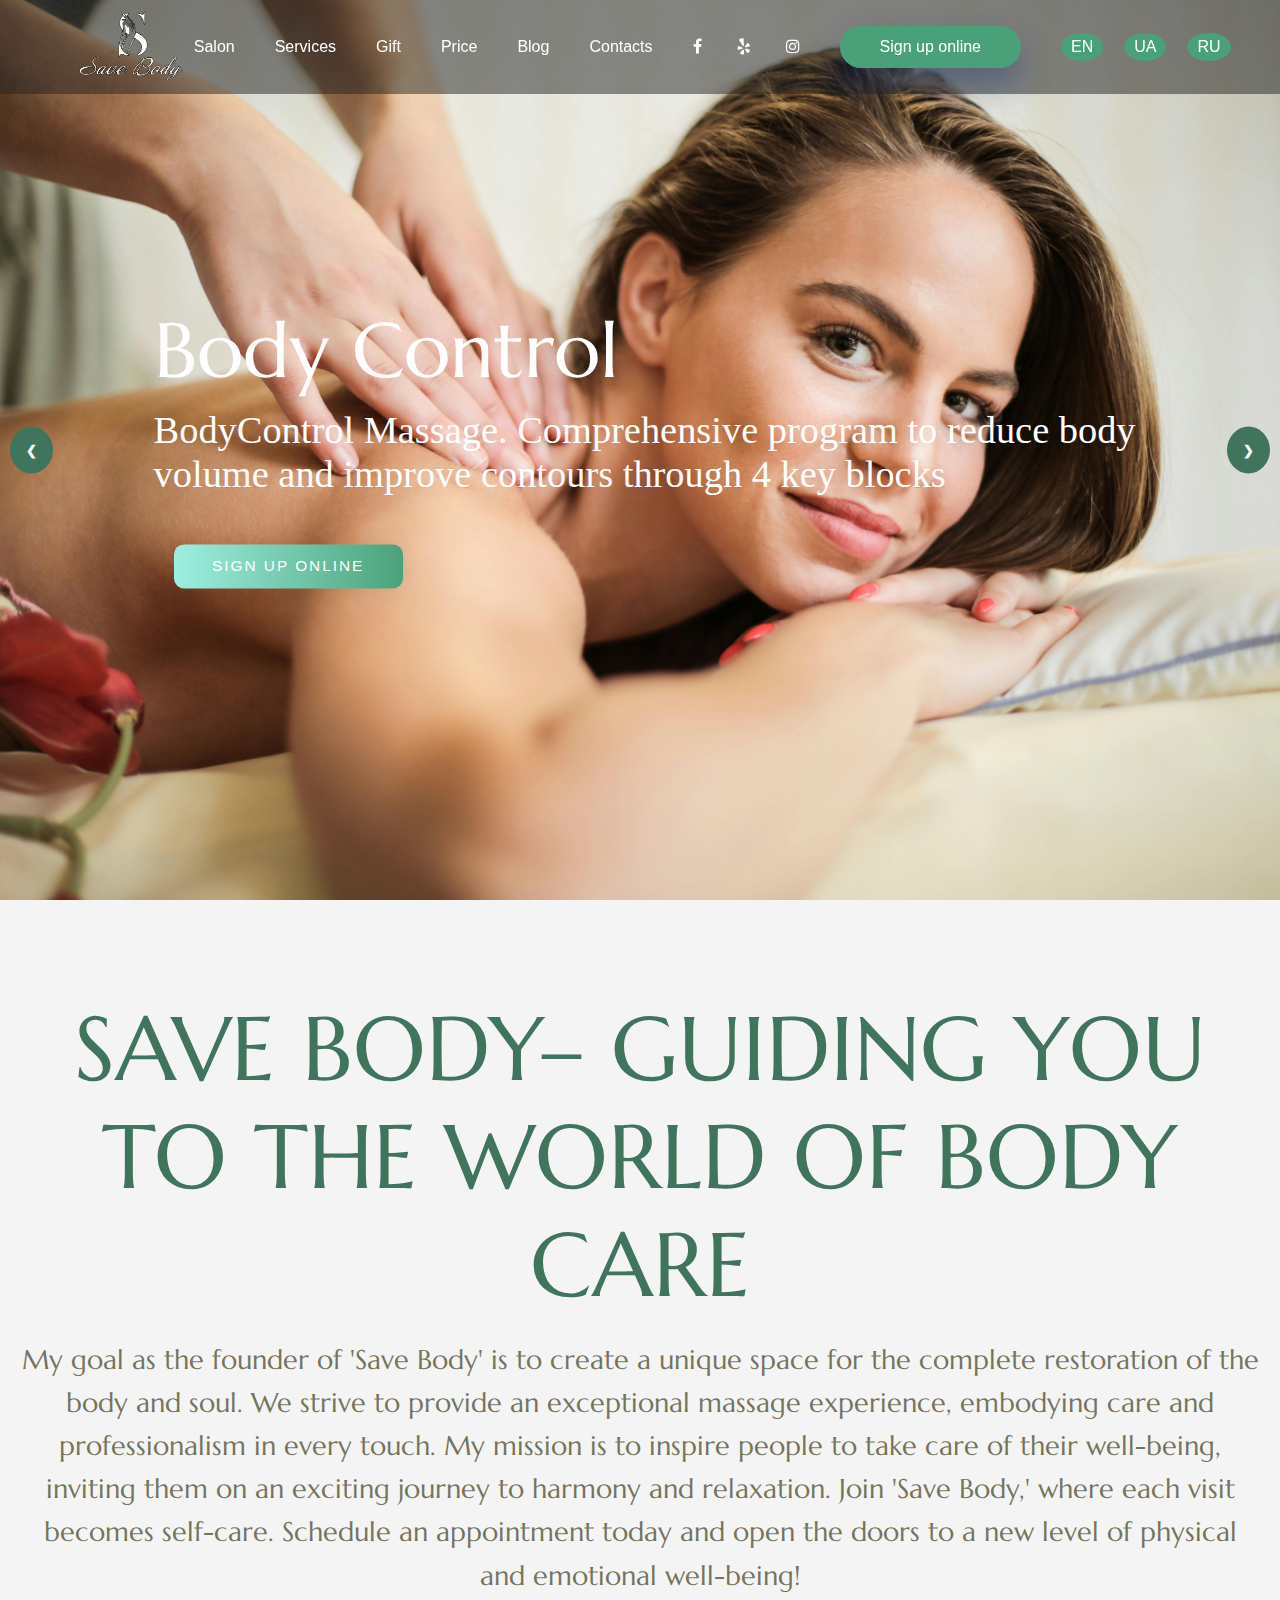
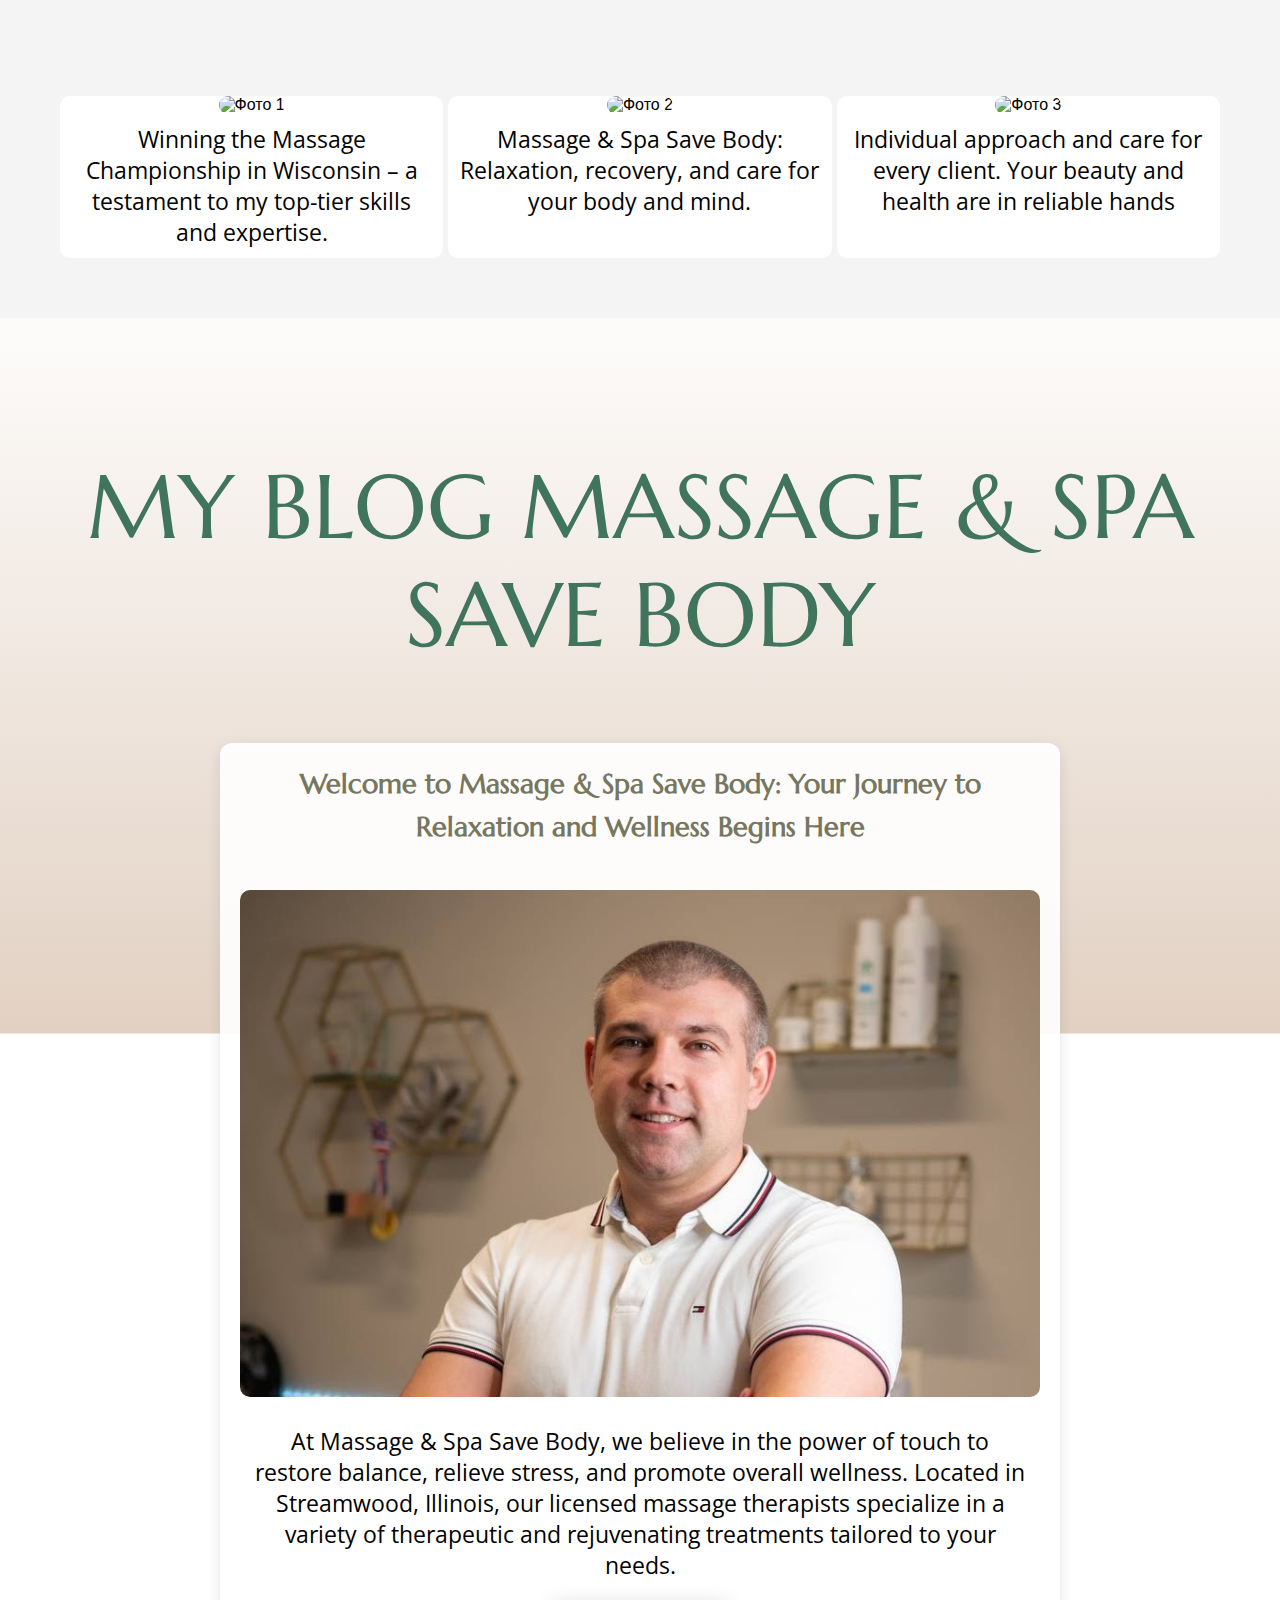
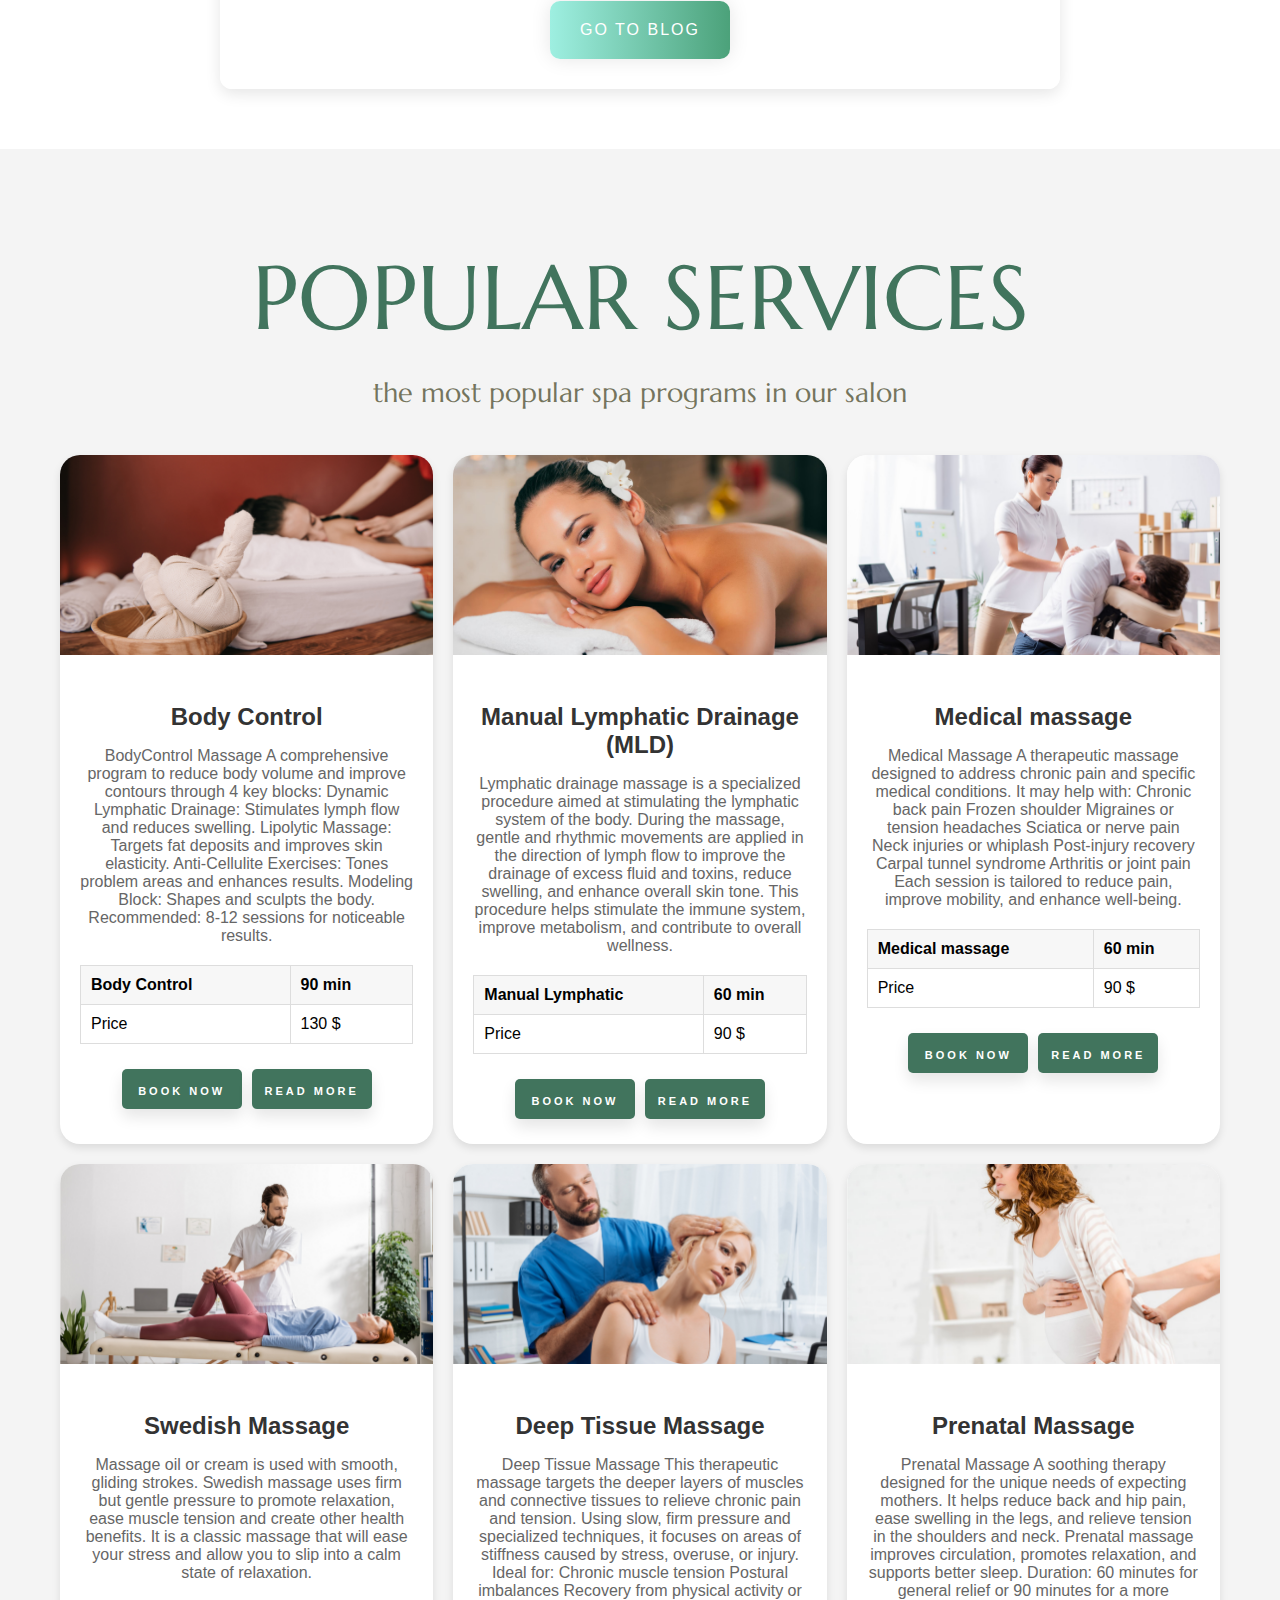
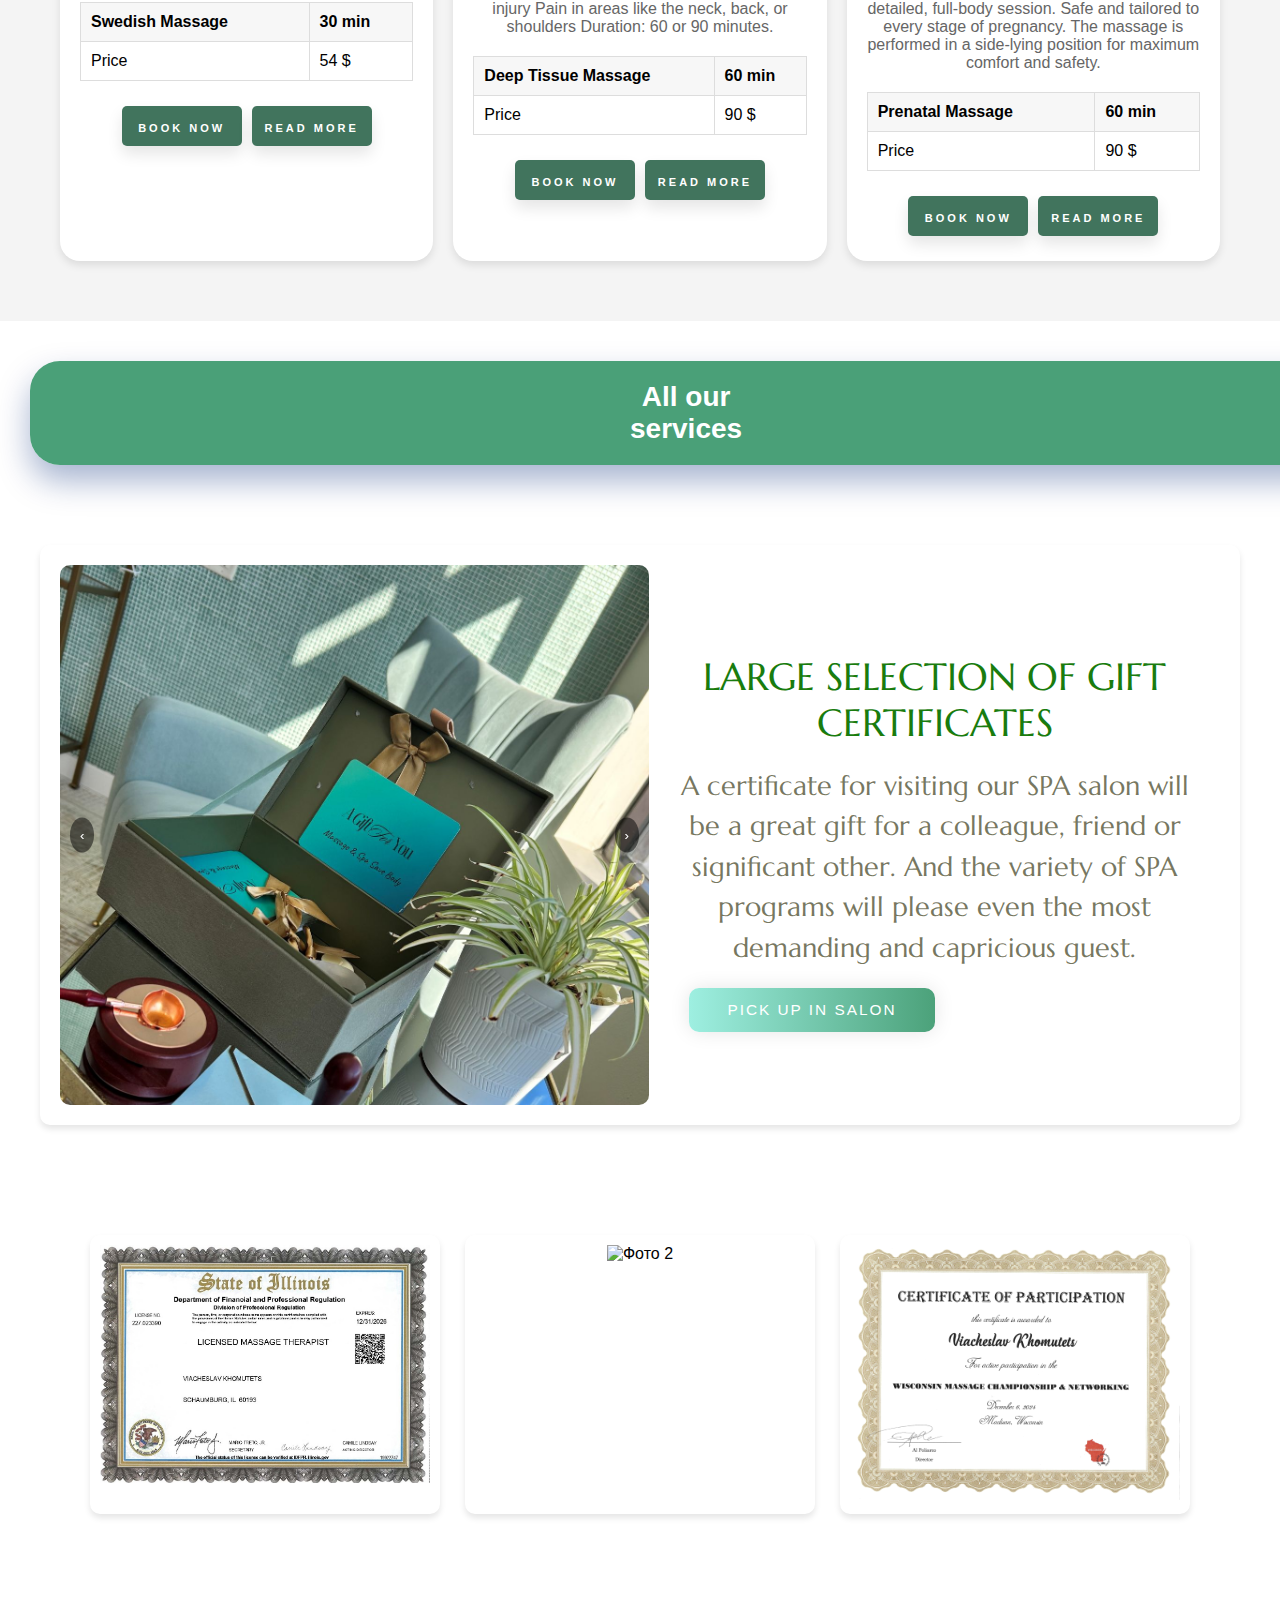
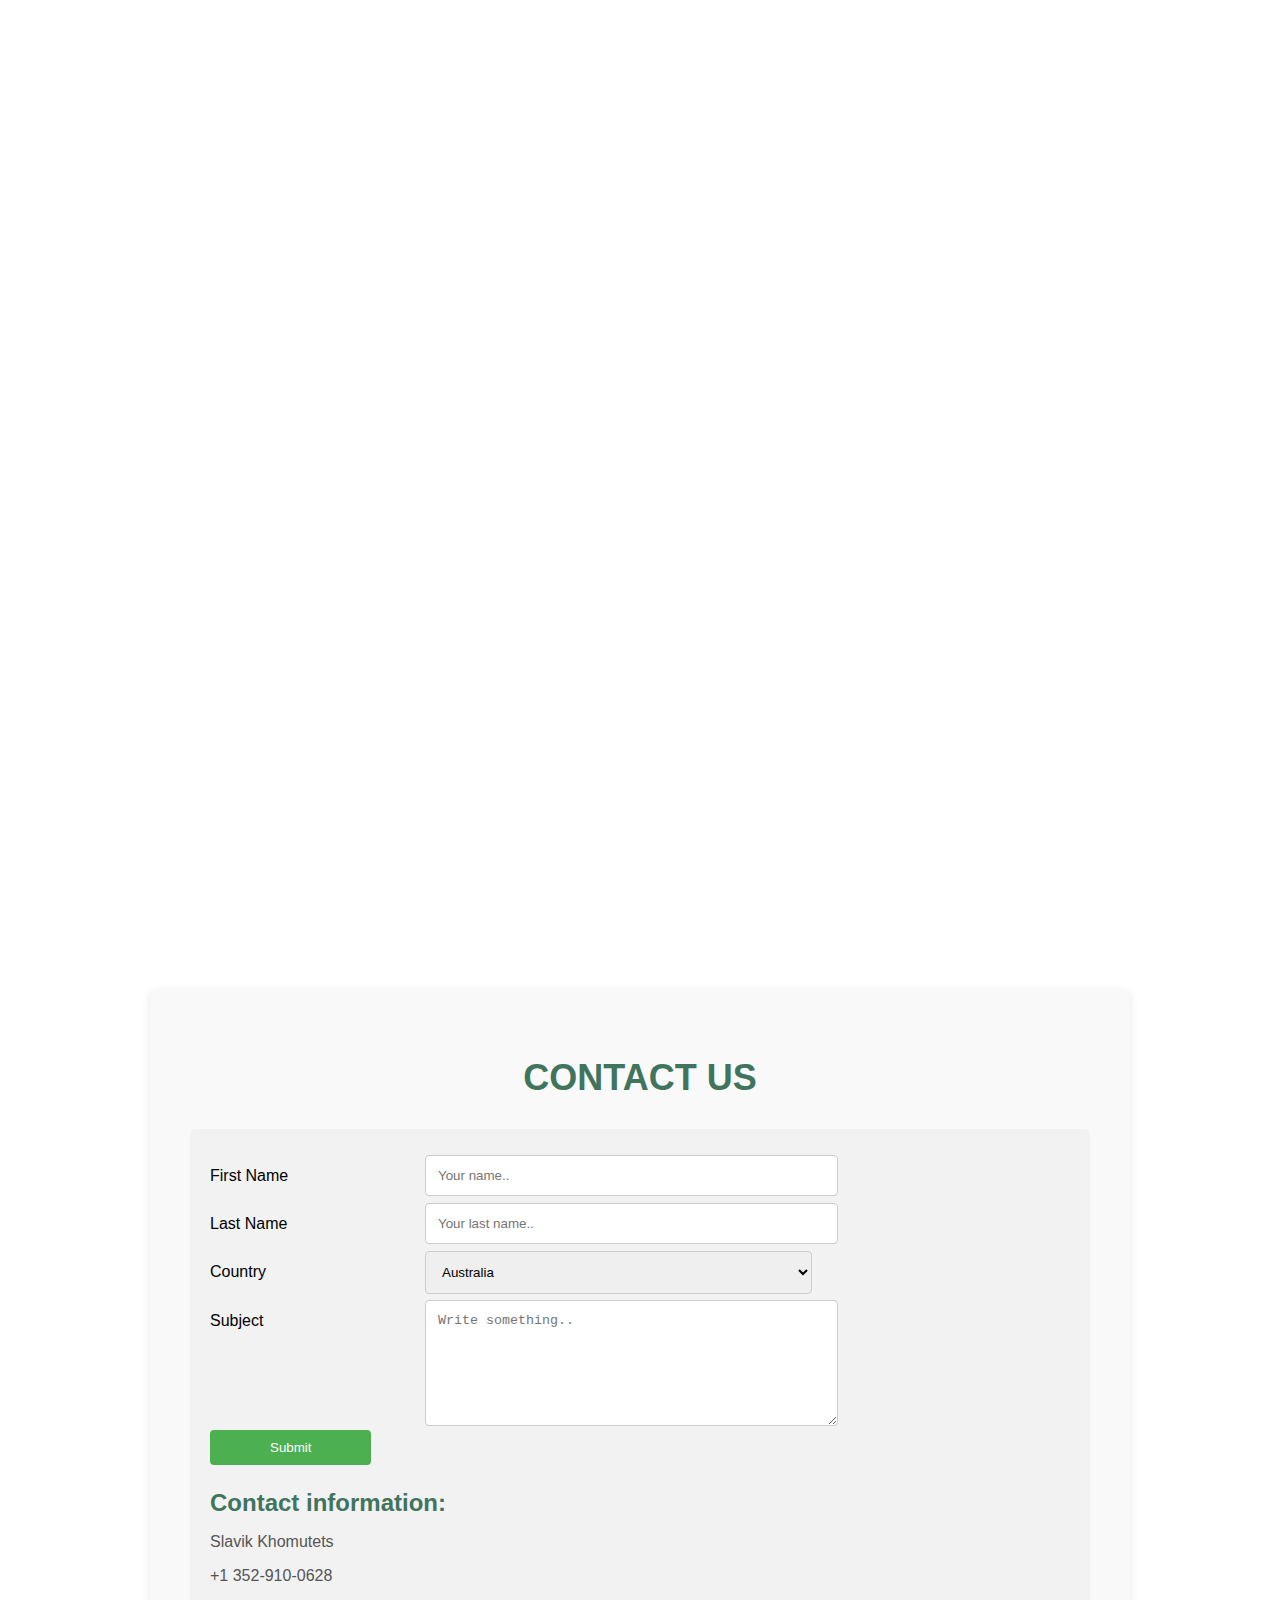
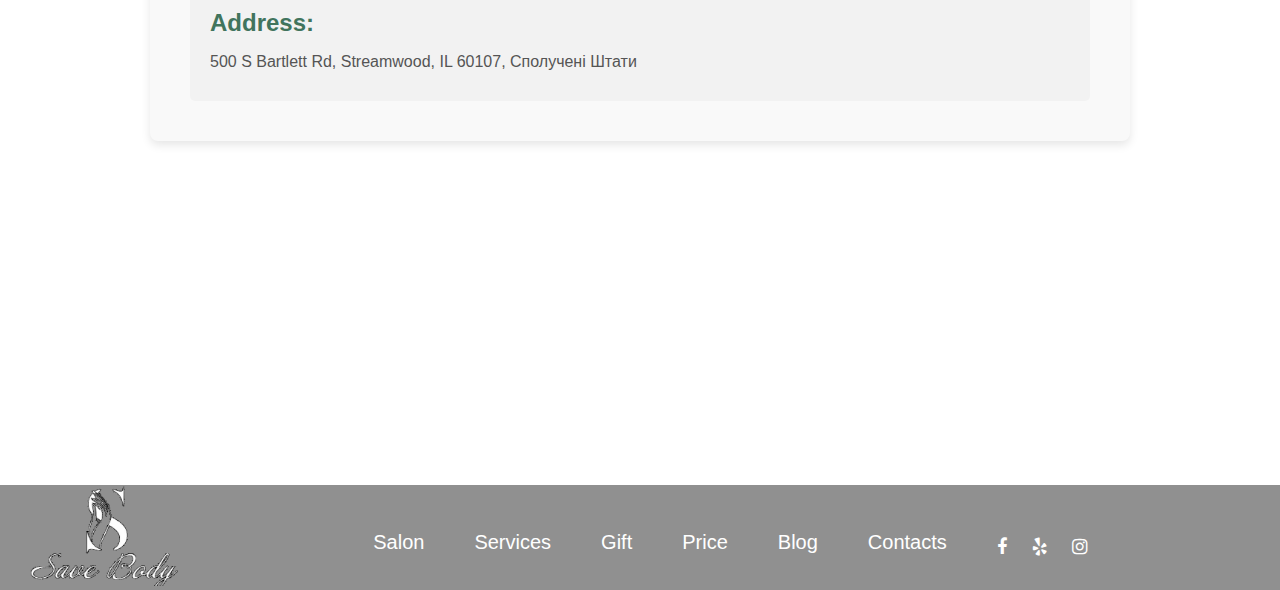
==== commit 83255353: "2" ====
--- a/index.html
+++ b/index.html
@@ -19,7 +19,7 @@
 
 <body>
   <header class="header">
-    <div class="logo"><img src="./images/logo_transparent_green.png" alt="Save body"></div>
+    <div class="logo"><img src="./images/logo_transparent.png" alt="Save body"></div>
     <button class="burger-menu" aria-label="Открыть меню">
       <span></span>
       <span></span>
@@ -107,27 +107,42 @@
     <div class="cards-container">
       <!-- Карточка 1 -->
       <div class="card">
-        <img src="./images/photo_2025-01-10_20-24-00.jpg" alt="Фото 1">
-        <p>Description for the second card. Additional information can be added here.</p>
+        <img src="./images/1 photo v bloke.jpg" alt="Фото 1">
+        <p>Winning the Massage Championship in Wisconsin – a testament to my top-tier skills and expertise.
+
+        </p>
       </div>
 
       <!-- Карточка 2 -->
       <div class="card">
-        <img src="./images/page-2.jpeg" alt="Фото 2">
-
-        <p>Description for the second card. Additional information can be added here.</p>
+        <img src="./images/2 photo v bloke (2).jpg" alt="Фото 2">
+
+        <p>Massage & Spa Save Body: Relaxation, recovery, and care for your body and mind.
+
+        </p>
       </div>
 
       <!-- Карточка 3 -->
       <div class="card">
-        <img src="./images/page-3.jpeg" alt="Фото 3">
-
-
-        <p>Description for the second card. Additional information can be added here.</p>
-
-      </div>
-    </div>
-  </section>
+        <img src="./images/3 photo v bloke.jpg" alt="Фото 3">
+        <p>Individual approach and care for every client. Your beauty and health are in reliable hands
+        </p>
+
+      </div>
+    </div>
+  </section>
+  <section class="blog-section">
+    <h2 class="blog-title">My blog Massage & Spa Save Body</h2>
+    <div class="blog-container">
+        <h2>Welcome to Massage & Spa Save Body: Your Journey to Relaxation and Wellness Begins Here</h2>
+        <img src="./images/blog.JPG" alt="Blog Image" class="blog-image">
+        <p>At Massage & Spa Save Body, we believe in the power of touch to restore balance, relieve stress, and promote overall wellness. Located in Streamwood, Illinois, our licensed massage therapists specialize in a variety of therapeutic and rejuvenating treatments tailored to your needs. </p>
+        <a href="https://massage-save-body.blogspot.com/" target="_blank" class="blog-button">Go to blog</a>
+    </div>
+</section>
+
+
+
 
   <section class="spa-program">
     <h2 class="spa-title">Popular Services</h2>
@@ -346,9 +361,9 @@
     <div class="container-certificates">
       <div class="slider-container">
         <div class="slider" id="slider">
-          <img src="./images/page-1.jpeg" alt="Фото 1">
-          <img src="./images/page-2.jpeg" alt="Фото 2">
-          <img src="./images/page-3.jpeg" alt="Фото 3">
+          <img src="./images/gift 1 (3).jpg" alt="Фото 1">
+          <img src="./images/gift 2.jpg" alt="Фото 2">
+          <img src="./images/gift3.jpg" alt="Фото 3">
         </div>
         <button class="arrow arrow-left" id="prev">&#8249;</button>
         <button class="arrow arrow-right" id="next">&#8250;</button>
@@ -362,7 +377,7 @@
         <p class="text-certificates"></p>
 
         <a href="https://www.massagebook.com/business/24086155/select-product/services/?src=massagebook&ncf_source=friendly_url"
-          class="slider-button">Sign up online</a>
+          class="slider-button">Pick up in salon</a>
       </div>
     </div>
   </section>
@@ -370,20 +385,20 @@
     <div class="cards-container">
       <!-- Карточка 1 -->
       <div class="card-projcard">
-        <img src="./images/_Full page photo_page-0001.jpg" style="width: 100%;" alt="Фото 1">
+        <img class="zoom" src="./images/sertif 1.jpg" style="width: 100%;" alt="Фото 1">
 
       </div>
 
       <!-- Карточка 2 -->
       <div class="card-projcard">
-        <img src="./images/2025-01-08_125745 (2).jpg" style="width: 100%;" height="100%" alt="Фото 2">
+        <img class="zoom"  src="./images/2025-01-08_125745 (2).jpg" style="width: 100%;" height="100%" alt="Фото 2">
 
 
       </div>
 
       <!-- Карточка 3 -->
       <div class="card-projcard">
-        <img src="./images/2025-01-08_131130.jpg" style="width: 100%;" alt="Фото 3">
+        <img class="zoom" src="./images/2025-01-08_131130.jpg" style="width: 100%;" alt="Фото 3">
 
 
 
@@ -485,7 +500,7 @@
   </div>
 
   <footer id="footer">
-    <div class="logo"><img src="./images/logo_transparent_green.png" alt="AURA Spa Salon Logo"></div>
+    <div class="logo"><img src="./images/logo_transparent.png" alt="AURA Spa Salon Logo"></div>
 
     <nav class="footer-navbar">
       <a href="./about/index.html">Salon</a>
--- a/assets/style.css
+++ b/assets/style.css
@@ -652,7 +652,7 @@
   font-size: 3vh;
   margin: 0 auto 40px;
   line-height: 1.6;
-  color: #666;
+  color: rgba(67, 67, 34, 0.718);
   font-family: "Marcellus", serif;
   text-align: center;
 }
@@ -840,8 +840,129 @@
     font-size: 1.5vh;
   }
 }
+
+
+
+
+.blog-section {
+  background: linear-gradient(to bottom, #fdfcfb, #e2d1c3);
+  background-size: 100% 50%; /* Градиент занимает только 50% высоты */
+  background-repeat: no-repeat;
+  background-position: top; /* Размещаем его в верхней части */
+  padding: 60px 20px;
+  display: flex;
+  flex-direction: column;
+  align-items: center;
+  text-align: center;
+  position: relative;
+}
+
+.blog-section::before {
+  content: "";
+  position: absolute;
+  top: 0;
+  left: 0;
+  width: 100%;
+  height: 100%;
+  
+  z-index: 1;
+}
+
+.blog-title {
+  font-size: 10vh;
+  
+  color:#41745d;
+  font-family: "Marcellus", serif;
+  text-align: center;
+  line-height: 1.2;
+  text-transform: uppercase;
+  font-weight: 400;
+}
+
+.blog-container {
+  background: rgba(255, 255, 255, 0.9);
+  padding: 20px;
+  border-radius: 12px;
+  width: 80%;
+  max-width: 800px;
+  box-shadow: 0 5px 15px rgba(0, 0, 0, 0.1);
+  position: relative;
+  z-index: 2;
+}
+
+.blog-container h2 {
  
-  
+  margin-bottom: 15px;
+  font-size: 3vh;
+  margin: 0 auto 40px;
+  line-height: 1.6;
+  color: rgba(67, 67, 34, 0.718);
+  font-family: "Marcellus", serif;
+  text-align: center;
+}
+
+.blog-image {
+  width: 100%;
+  height: auto;
+  border-radius: 10px;
+  margin-bottom: 15px;
+}
+
+.blog-container p {
+  font-size: 2.5vh;
+  margin: 10px;
+  font-optical-sizing: auto;
+ 
+  font-style: normal;
+
+  font-family: "Open Sans", serif;
+}
+
+.blog-button {
+  text-decoration: none;
+  display: inline-block;
+  color: white;
+  padding: 20px 30px;
+  margin: 10px 20px;
+  border-radius: 10px;
+  font-family: 'Montserrat', sans-serif;
+  text-transform: uppercase;
+  letter-spacing: 2px;
+  background-image: linear-gradient(to right, #9EEFE1 0%, #4aa078 51%, #41745d 100%);
+  background-size: 200% auto;
+  box-shadow: 0 0 20px rgba(0, 0, 0, .1);
+  transition: .5s;
+}
+
+.blog-button:hover {
+  background-position: right center;
+}
+
+/* Адаптивность */
+@media (max-width: 768px) {
+  .blog-container {
+      width: 95%;
+  }
+}
+
+@media (max-width: 480px) {
+  .blog-title {
+      font-size: 20px;
+  }
+  .blog-container {
+      padding: 15px;
+  }
+  .blog-container h2 {
+      font-size: 20px;
+  }
+  .blog-container p {
+      font-size: 14px;
+  }
+  .blog-button {
+      padding: 10px 15px;
+  }
+}
+
  
 
   
@@ -1110,7 +1231,7 @@
     display: inline-flex; /* Центрирование содержимого */
     justify-content: center; /* Выравнивание текста по центру */
     align-items: center;
-    padding: 12px 40px; /* Уменьшенный горизонтальный отступ для адаптивности */
+    padding: 20px 600px; /* Уменьшенный горизонтальный отступ для адаптивности */
     margin: 10px auto; /* Центровка по горизонтали */
     border-radius: 30px;
     background-image: linear-gradient(to right, #4aa078 0%, #4aa078 62%, #4aa078 100%);
@@ -1177,6 +1298,7 @@
 /* General Styles */
 .container-certificates {
   max-width: 1600px;
+  height: auto;
   margin: 40px;
   padding: 20px;
   display: flex;
@@ -1201,8 +1323,9 @@
 }
 
 .slider img {
-  width: 100%;
-  object-fit: cover;
+  max-width: 100%;
+  object-fit: contain;
+  max-height: 10%;
 }
 
 .arrow {
@@ -1375,28 +1498,47 @@
   }
 }
 
-.projcard{
-  background: rgba(255, 255, 255, 0.796);
- 
-	 display: flex;
-	margin: 0 auto;
-	 font-size: 1rem;
-	 justify-content: center;
-	 align-items: center;
-	 height: auto;
+.projcard {
+  background: rgba(255, 255, 255, 0.8); /* Лёгкий прозрачный фон */
+  display: flex;
+  flex-wrap: wrap; /* Адаптивность для контейнера */
+  justify-content: center; /* Центрирование карточек */
+  align-items: center;
+  margin: 0 auto;
+  padding: 20px;
+  font-size: 1rem;
   max-width: 1200px;
 }
 
-
-.card-projcard{
-  flex: 1 1 calc(13.33% - 20px); /* По умолчанию карточки занимают 1/3 ширины */
+.card-projcard {
+  flex: 1 1 calc(25.33% - 20px); /* Три карточки в ряд */
   background-color: #fff;
   border-radius: 10px;
- 
-  overflow: hidden;
-  
+  padding: 10px; /* Уменьшение отступа для компактности */
+  overflow: hidden; /* Для предотвращения выхода содержимого за границы */
+  margin: 10px; /* Расстояние между карточками */
   text-align: center;
-}
+  box-shadow: 0 4px 6px rgba(0, 0, 0, 0.1);
+  transition: transform 0.3s ease, box-shadow 0.3s ease;
+}
+
+.card-projcard:hover {
+  transform: translateY(-5px); /* Эффект поднятия */
+  box-shadow: 0 8px 12px rgba(0, 0, 0, 0.2);
+}
+
+.zoom {
+  width: 100%; /* Полная ширина внутри карточки */
+  height: auto;
+  transition: transform 0.5s ease;
+  object-fit: cover; /* Сохраняет пропорции изображения */
+}
+
+.card-projcard:hover .zoom {
+  transform: scale(1.2); /* Умеренное увеличение */
+}
+
+
 
 
 #contact {
@@ -1522,12 +1664,12 @@
 /* Общие стили для футера */
 #footer {
   display: flex;
-  justify-content: space-between;
+  flex-wrap:nowrap;
   align-items: center;
-  padding: 20px;
+  padding-left: 20px;
   background-color: rgba(34, 34, 34, 0.5); /* Полупрозрачный черный фон */
-    color: white;
-  flex-wrap: wrap;
+  color: white;
+  
  text-align: center;
 }
 
@@ -1539,7 +1681,7 @@
 .footer-navbar {
   display: flex;
   flex-wrap: wrap;
-  gap: 15px;
+  gap: 50px;
   justify-content: center;
   align-items: center;
   margin-top: 10px;
@@ -1558,7 +1700,7 @@
 
 .footer-social-link {
   display: flex;
-  gap: 10px;
+  gap: 25px;
   justify-content: center;
   margin-top: 10px;
 }
@@ -1582,13 +1724,13 @@
 /* Стили для экранов шириной 768px и ниже */
 @media (max-width: 768px) {
   #footer {
-    flex-direction: column;
+    flex-wrap: wrap;
     align-items: center;
     
   }
 
   .footer-navbar {
-    flex-direction: column;
+    flex-wrap: wrap;
     gap: 10px;
   }
 
@@ -1619,24 +1761,24 @@
 /* Горизонтальное расположение (экраны шириной от 768px и выше) */
 @media (min-width: 768px) {
   #footer {
-    flex-direction: row;
+    flex-wrap: wrap;
     justify-content: space-between;
   }
 
   .footer-navbar {
-    flex-direction: row;
+    flex-wrap: wrap;
   }
 }
 
 /* Вертикальное расположение (экраны шириной до 768px) */
 @media (max-width: 768px) {
   #footer {
-    flex-direction: column;
+    flex-wrap: wrap;
     align-items: center;
   }
 
   .footer-navbar {
-    flex-direction: column;
+    flex-wrap: wrap;
     gap: 10px;
   }
 
